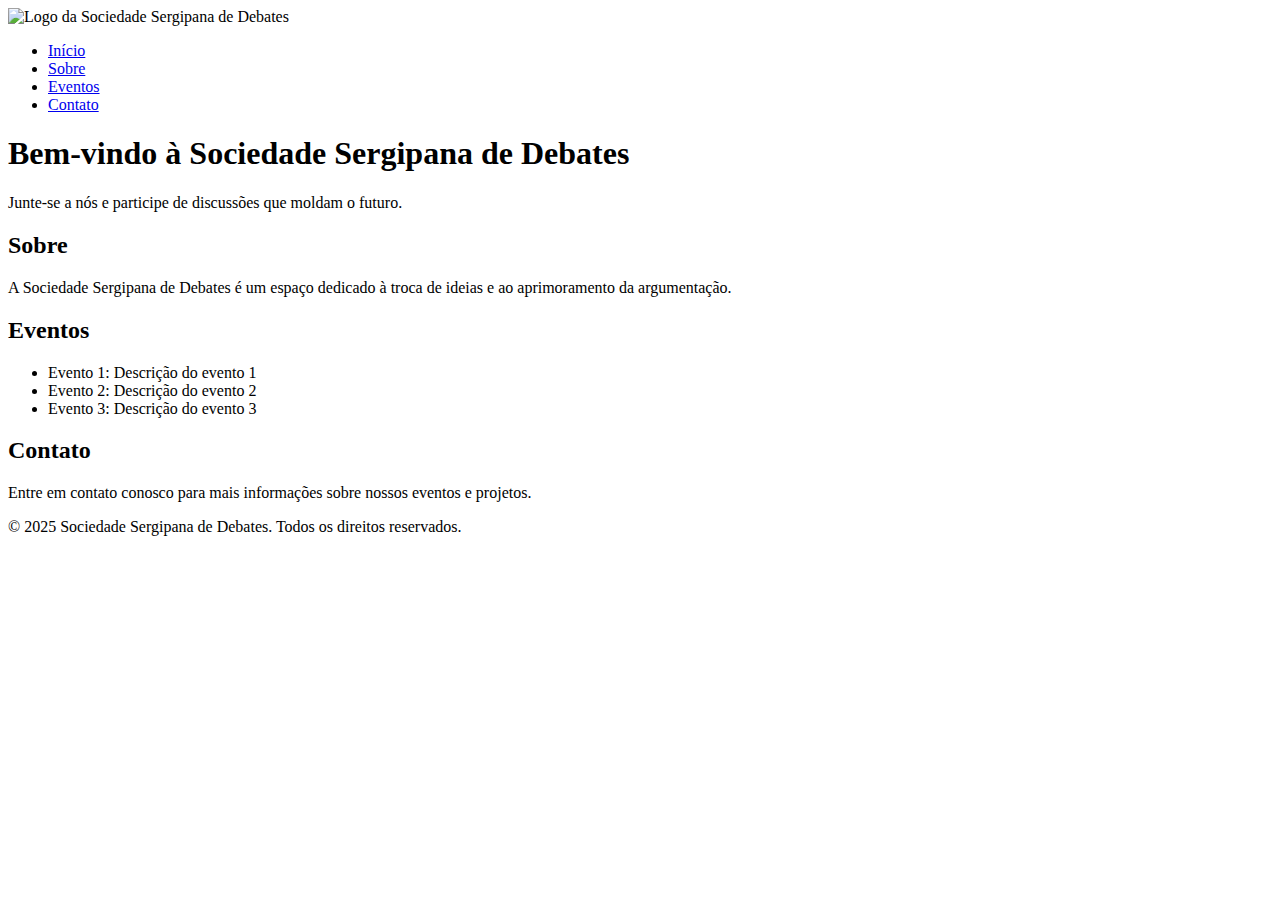
==== index.html @ cedec3b1 "Initial commit" ====
<!DOCTYPE html>
<html lang="pt-br">
<head>
  <meta charset="UTF-8">
  <meta name="viewport" content="width=device-width, initial-scale=1.0">
  <title>Sociedade Sergipana de Debates</title>
  <link rel="stylesheet" href="styles.css">
</head>
<body>

  <header>
    <div class="logo">
      <img src="logo.png" alt="Logo da Sociedade Sergipana de Debates">
    </div>
    <nav>
      <ul>
        <li><a href="#home">Início</a></li>
        <li><a href="#sobre">Sobre</a></li>
        <li><a href="#eventos">Eventos</a></li>
        <li><a href="#contato">Contato</a></li>
      </ul>
    </nav>
  </header>

  <section id="home" class="hero">
    <h1>Bem-vindo à Sociedade Sergipana de Debates</h1>
    <p>Junte-se a nós e participe de discussões que moldam o futuro.</p>
  </section>

  <section id="sobre">
    <h2>Sobre</h2>
    <p>A Sociedade Sergipana de Debates é um espaço dedicado à troca de ideias e ao aprimoramento da argumentação.</p>
  </section>

  <section id="eventos">
    <h2>Eventos</h2>
    <ul>
      <li>Evento 1: Descrição do evento 1</li>
      <li>Evento 2: Descrição do evento 2</li>
      <li>Evento 3: Descrição do evento 3</li>
    </ul>
  </section>

  <section id="contato">
    <h2>Contato</h2>
    <p>Entre em contato conosco para mais informações sobre nossos eventos e projetos.</p>
  </section>

  <footer>
    <p>&copy; 2025 Sociedade Sergipana de Debates. Todos os direitos reservados.</p>
  </footer>

</body>
</html>
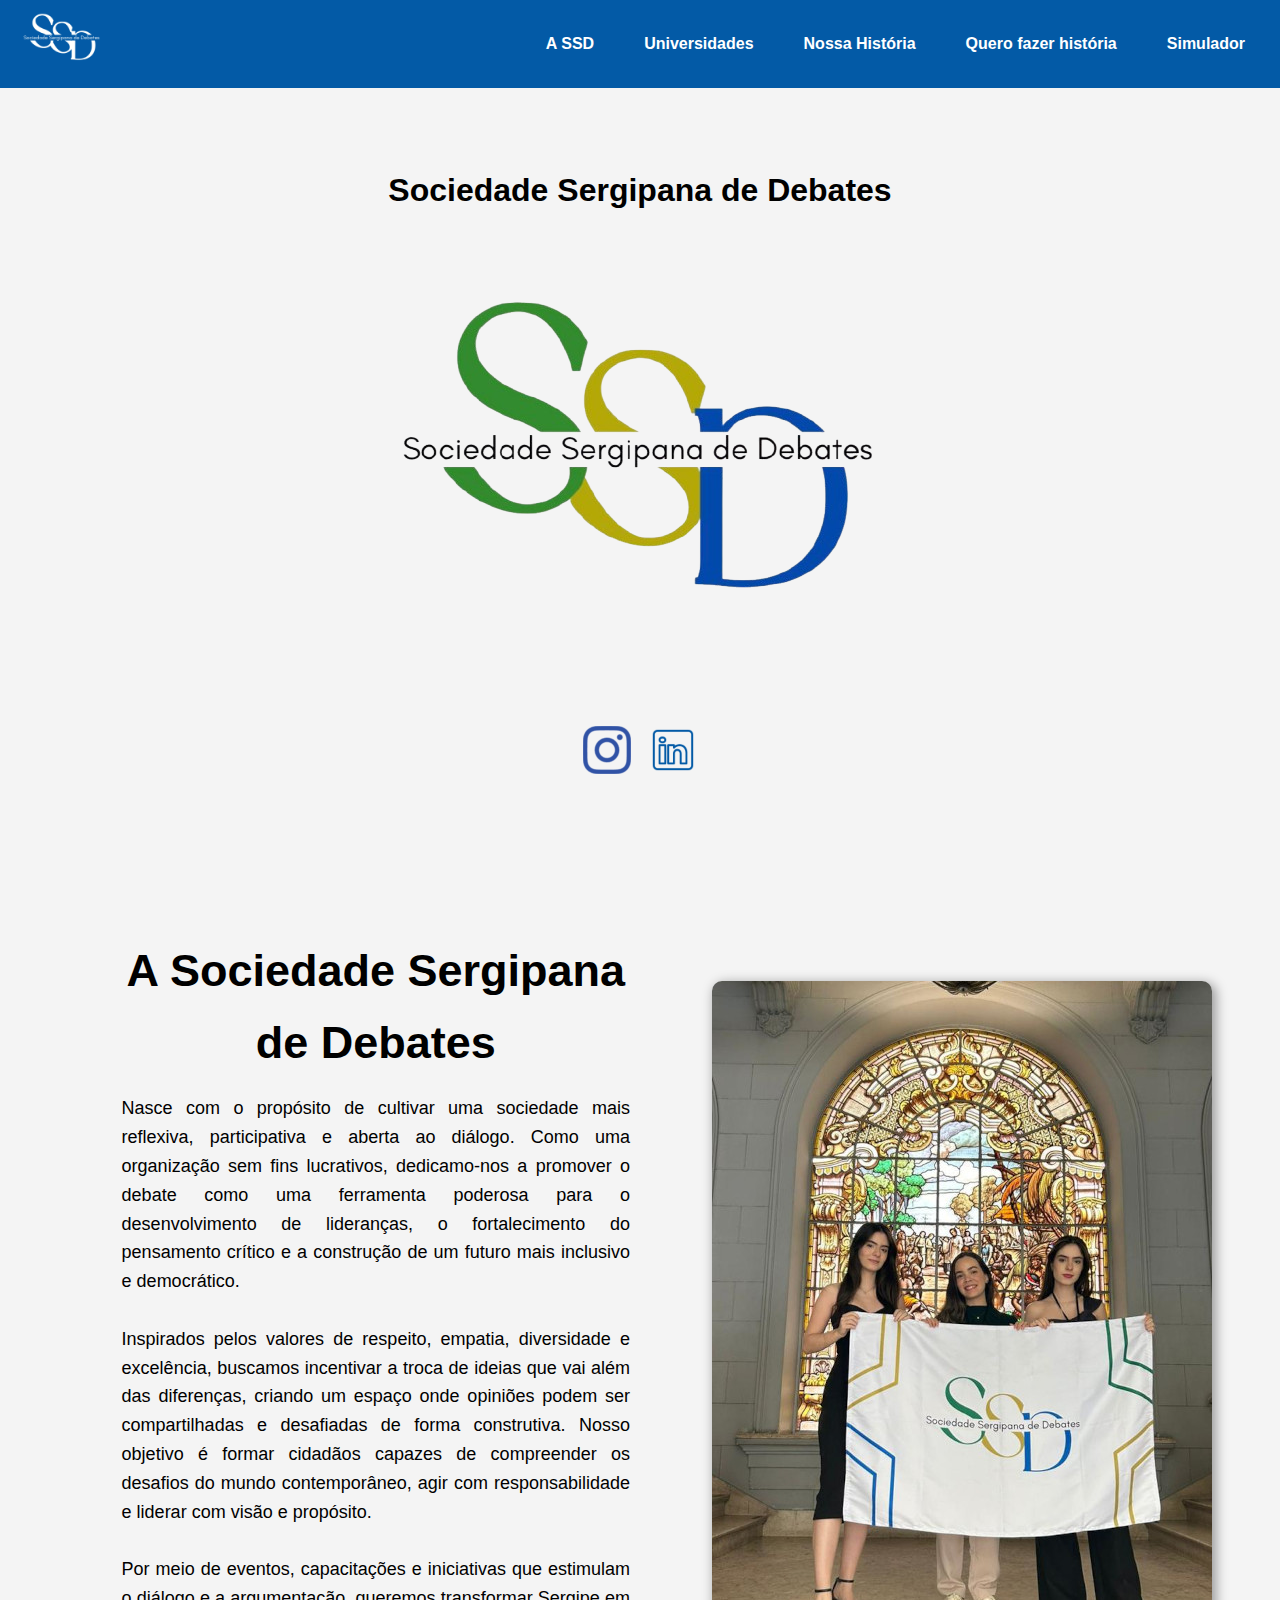
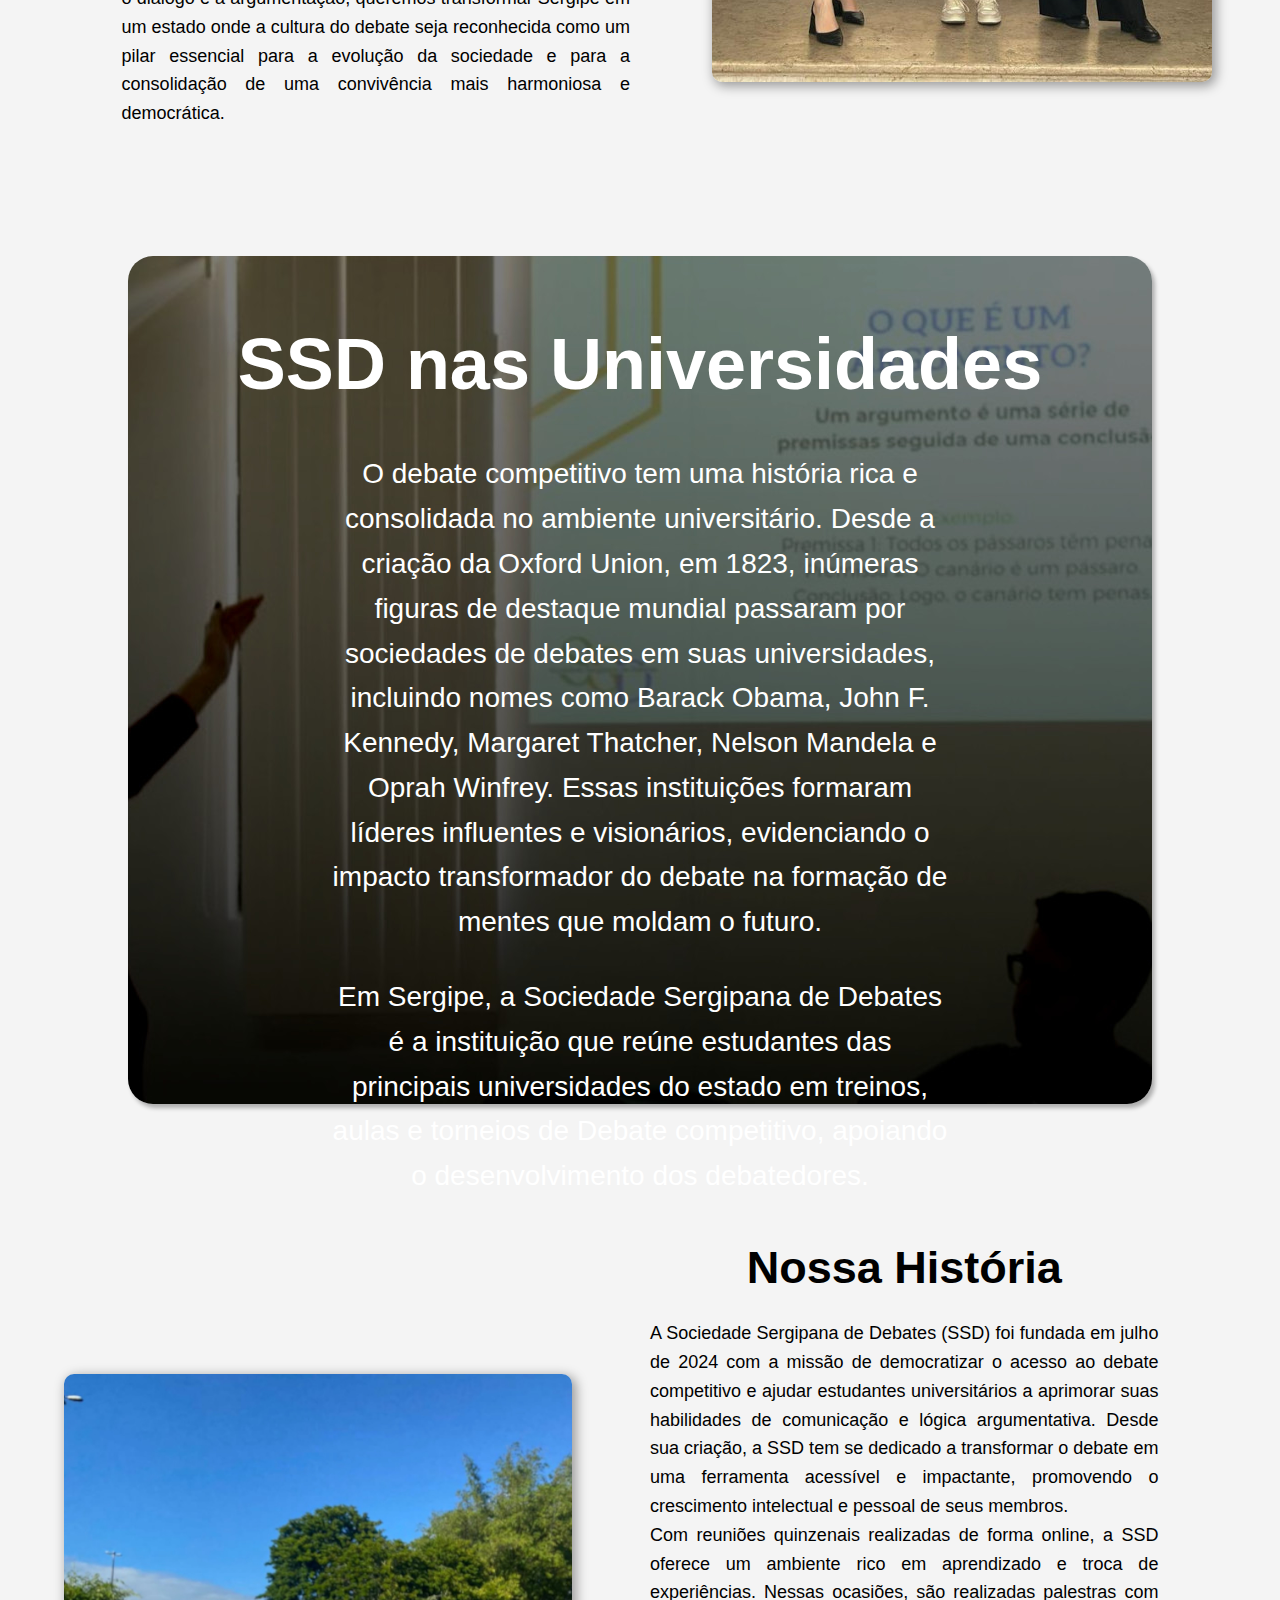
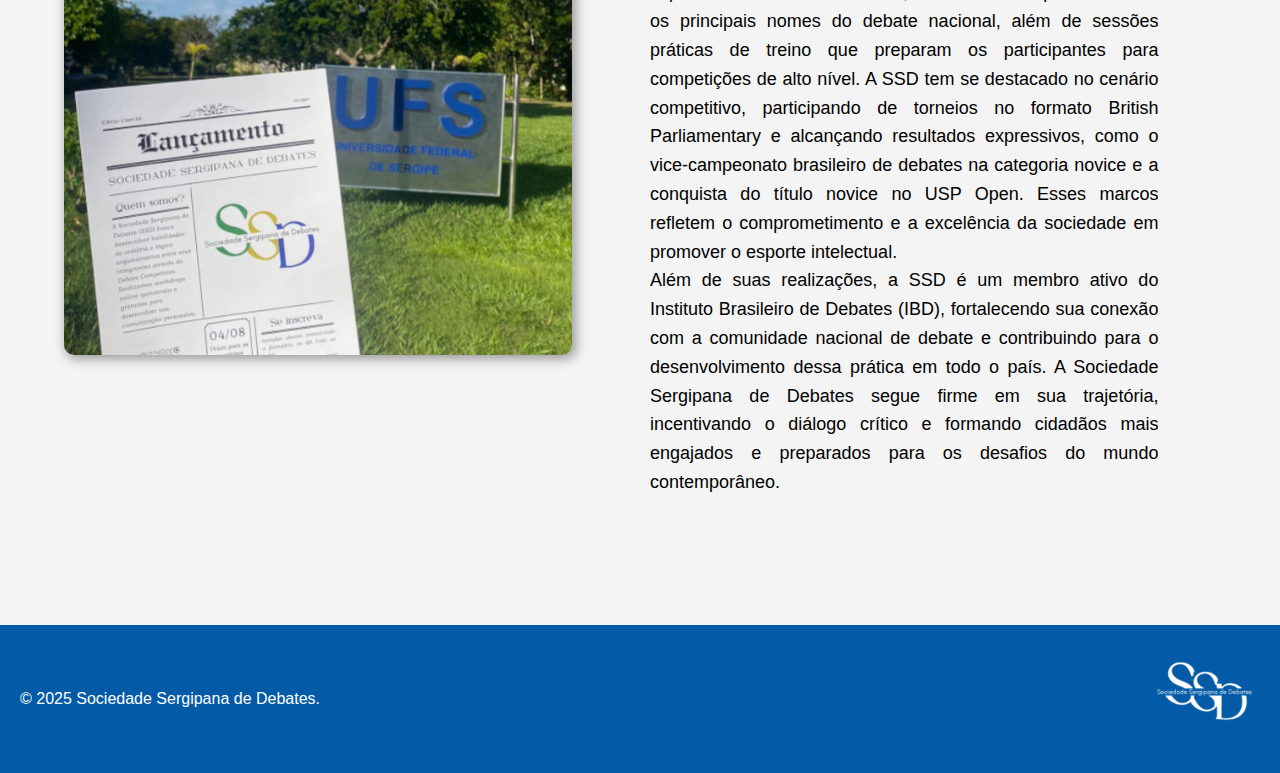
==== commit 91e34955: "Atualização 1 (site e simulador funcionando)" ====
--- a/index.html
+++ b/index.html
@@ -4,50 +4,102 @@
   <meta charset="UTF-8">
   <meta name="viewport" content="width=device-width, initial-scale=1.0">
   <title>Sociedade Sergipana de Debates</title>
-  <link rel="stylesheet" href="styles.css">
+  <link rel="stylesheet" href="style.css">
 </head>
 <body>
 
-  <header>
-    <div class="logo">
-      <img src="logo.png" alt="Logo da Sociedade Sergipana de Debates">
-    </div>
+  <header id="menu-fixo">
+    <a href="#logo"><img src="imagens/SSD-removebg-preview-menu.png" alt="Logo" class="logomenu"></a>
     <nav>
       <ul>
-        <li><a href="#home">Início</a></li>
-        <li><a href="#sobre">Sobre</a></li>
-        <li><a href="#eventos">Eventos</a></li>
-        <li><a href="#contato">Contato</a></li>
-      </ul>
+        <li><a href="#Assd">A SSD</a></li>
+        <li><a href="#Universidades">Universidades</a></li>
+        <li><a href="#nossa-história">Nossa História</a></li>
+        <li><a href="#conquistas">Quero fazer história</a></li>
+        <li><a href="simulador.html">Simulador</a></li>
+       </ul>
     </nav>
   </header>
+  
+  
 
-  <section id="home" class="hero">
-    <h1>Bem-vindo à Sociedade Sergipana de Debates</h1>
-    <p>Junte-se a nós e participe de discussões que moldam o futuro.</p>
+  <main>
+  <section id="logo">
+    <h1>Sociedade Sergipana de Debates</h1>
+    <img src="imagens/SSD-removebg-preview.png" alt="logo ssd" >
+  </div>
+  <div class="redes">
+    <a href="instagram.com/ssdebates"><img src="imagens/instagram-dark-blue-outline-22721.png" alt="instagram" class="instagram"></a>
+
+    <a href="https://www.linkedin.com/company/sociedade-sergipana-de-debates/about/"><img src="imagens/linkedin.png" alt="linkedin"><a>
+  </div>
+
+  <section id="Assd" class="hero">
+    <div class="texto-assd">
+      <h1>A Sociedade Sergipana de Debates</h1>
+      <p>Nasce com o propósito de cultivar uma sociedade mais reflexiva, participativa e aberta ao diálogo. Como uma organização sem fins lucrativos, dedicamo-nos a promover o debate como uma ferramenta poderosa para o desenvolvimento de lideranças, o fortalecimento do pensamento crítico e a construção de um futuro mais inclusivo e democrático.
+        <br><br></p> Inspirados pelos valores de respeito, empatia, diversidade e excelência, buscamos incentivar a troca de ideias que vai além das diferenças, criando um espaço onde opiniões podem ser compartilhadas e desafiadas de forma construtiva.
+       Nosso objetivo é formar cidadãos capazes de compreender os desafios do mundo contemporâneo, agir com responsabilidade e liderar com visão e propósito.
+       <br><br><p>Por meio de eventos, capacitações e iniciativas que estimulam o diálogo e a argumentação, queremos transformar Sergipe em um estado onde a cultura do debate seja reconhecida como um pilar essencial para a evolução da sociedade e para a consolidação de uma convivência mais harmoniosa e democrática.
+        </p>
+
+    </div>
+    <div class="img-assd">
+        <img src="imagens/Assd.jpg" alt="SSD no CBD">
+    </div>
   </section>
 
-  <section id="sobre">
-    <h2>Sobre</h2>
-    <p>A Sociedade Sergipana de Debates é um espaço dedicado à troca de ideias e ao aprimoramento da argumentação.</p>
+ 
+
+  <section id="Universidades">
+    <h1 class="h1univ">SSD nas Universidades</h1>
+    <div class="textouniv">
+    <p class="puniv">O debate competitivo tem uma história rica e consolidada no ambiente universitário. Desde a criação da Oxford Union, em 1823, inúmeras figuras de destaque mundial passaram por sociedades de debates em suas universidades, incluindo nomes como Barack Obama, John F. Kennedy, Margaret Thatcher, Nelson Mandela e Oprah Winfrey. Essas instituições formaram líderes influentes e visionários, evidenciando o impacto transformador do debate na formação de mentes que moldam o futuro.
+    </p><p class="puniv">
+      Em Sergipe, a Sociedade Sergipana de Debates é a instituição que reúne estudantes das principais universidades do estado em treinos, aulas e torneios de Debate competitivo, apoiando o desenvolvimento dos debatedores.
+      </p>
+    </div>
   </section>
 
-  <section id="eventos">
-    <h2>Eventos</h2>
-    <ul>
-      <li>Evento 1: Descrição do evento 1</li>
-      <li>Evento 2: Descrição do evento 2</li>
-      <li>Evento 3: Descrição do evento 3</li>
-    </ul>
+
+
+  
+  <section id="nossa-história" class="hero">
+    <div class="img-assd">
+      <img src="imagens/ssdufs.jpg" alt="SSD na UFS">
+  </div>
+    <div class="texto-assd">
+    <h1>Nossa História</h1>
+    <p>A Sociedade Sergipana de Debates (SSD) foi fundada em julho de 2024 com a missão de democratizar o acesso ao debate competitivo e ajudar estudantes universitários a aprimorar
+       suas habilidades de comunicação e lógica argumentativa. Desde sua criação, a SSD tem se dedicado a transformar o debate em uma ferramenta acessível e impactante, promovendo o 
+       crescimento intelectual e pessoal de seus membros.
+
+      <br>Com reuniões quinzenais realizadas de forma online, a SSD oferece um ambiente rico em aprendizado e troca de experiências. Nessas ocasiões, são realizadas palestras com os
+       principais nomes do debate nacional, além de sessões práticas de treino que preparam os participantes para competições de alto nível.
+      
+      A SSD tem se destacado no cenário competitivo, participando de torneios no formato British Parliamentary e alcançando resultados expressivos, como o vice-campeonato brasileiro de
+       debates na categoria novice e a conquista do título novice no USP Open. Esses marcos refletem o comprometimento e a excelência da sociedade em promover o esporte intelectual.
+      
+      <br>Além de suas realizações, a SSD é um membro ativo do Instituto Brasileiro de Debates (IBD), fortalecendo sua conexão com a comunidade nacional de debate e contribuindo para o
+       desenvolvimento dessa prática em todo o país. A Sociedade Sergipana de Debates segue firme em sua trajetória, incentivando o diálogo crítico e formando cidadãos mais engajados 
+       e preparados para os desafios do mundo contemporâneo.
+      </p>
+    </div>
+    
   </section>
 
-  <section id="contato">
-    <h2>Contato</h2>
-    <p>Entre em contato conosco para mais informações sobre nossos eventos e projetos.</p>
-  </section>
+  
+
+
+</main>
 
   <footer>
-    <p>&copy; 2025 Sociedade Sergipana de Debates. Todos os direitos reservados.</p>
+    
+    <p>&copy; 2025 Sociedade Sergipana de Debates. </p>
+
+    <div class="logo-final"><img src="imagens/SSD-removebg-preview-rodape.png" alt="logo-ssd"></div>
+
+
   </footer>
 
 </body>
--- a/style.css
+++ b/style.css
@@ -0,0 +1,199 @@
+/* Resetando alguns estilos padrão */
+.timer { 
+  font-size: 2rem; font-weight: bold;
+ }
+.controls button {
+   margin: 5px; padding: 10px; font-size: 1rem; 
+  }
+#simulador{
+  text-align: center;
+  margin-top: 7%;
+}
+.sortear{
+  margin-bottom: 1%;
+}
+.titulosim{
+  margin-bottom: 2%;
+}
+.controls{
+  margin-top: 1%;
+}
+
+* {
+    margin: 0;
+    padding: 0;
+    box-sizing: border-box;
+  }
+  
+  /* Corpo e fontes */
+  body {
+    font-family: Open Sans, sans-serif;
+    line-height: 1.6;
+    background-color: #f4f4f4;
+  }
+  
+  #menu-fixo {
+    display: flex;
+    align-items: center;
+    justify-content: space-between; /* Mantém a logo à esquerda e os links à direita */
+    padding: 0px 20px;
+    background-color: #035AA6;
+    position: sticky;
+    top: 0;
+    width: 100%;
+    z-index: 1000;
+  }
+  
+  .logomenu {
+    width: 80px; /* Ajuste conforme necessário */
+    height: auto;
+    margin-left: 3%;
+  }
+  
+  nav {
+    flex: 1; /* Faz com que o nav ocupe todo o espaço restante */
+    display: flex;
+    justify-content: flex-end; /* Mantém os links alinhados à direita */
+    align-items: center;
+  }
+  
+  nav ul {
+    list-style: none;
+    margin: 0;
+    padding: 0;
+    display: flex; /* Garante que os itens fiquem em linha */
+    gap: 20px; /* Espaçamento entre os itens */
+  }
+  
+  nav ul li a {
+    color: white;
+    text-decoration: none;
+    padding: 10px 15px;
+    display: block;
+    font-size: 16px;
+    font-weight: bold;
+  }
+  
+  nav ul li a:hover {
+    background-color: rgba(255, 255, 255, 0.2);
+    border-radius: 5px;
+  }
+  
+  
+
+  #logo{
+    margin: auto;
+    margin-top: 6%;
+    text-align: center;
+  }
+  
+  .redes{
+    margin: 0 auto;
+    width: 10%;
+    margin-bottom: 12%;
+    
+  }
+ .instagram{
+    margin-right: 10%;
+ }
+  
+  .hero {
+    width: 90%;
+    margin: 3% auto 10% auto;
+    display: flex;
+    align-items: center; /* Alinha verticalmente no centro */
+    justify-content: center; /* Centraliza os elementos */
+    gap: 20px; /* Espaço entre o texto e a imagem */
+  }
+  
+  .texto-assd {
+    flex: 1; /* Faz o texto ocupar o espaço disponível */
+    text-align: justify; /* Melhora a leitura */
+    font-size: large;
+    width: 10%;
+    margin: auto 5%;
+  }
+  
+  .texto-assd h1 {
+    text-align: center;
+    font-size: 45px;
+    margin-bottom: 3%;
+  }
+  
+  .img-assd {
+    flex: 1; /* Faz a imagem ocupar o espaço disponível */
+    display: flex;
+    justify-content: center;
+    border-radius: 2px;
+    border-color: black;
+  }
+  
+  .img-assd img {
+    max-width: 100%; /* Garante que a imagem não ultrapasse o container */
+    height: auto; /* Mantém a proporção da imagem */
+    border-radius: 10px; /* Estiliza levemente as bordas */
+    box-shadow: 3px 3px 12px 1px #00000061;
+  }
+  
+  /* Responsividade: Quando a tela for pequena, muda para coluna */
+  @media (max-width: 768px) {
+    .hero {
+      flex-direction: column; /* Empilha os elementos */
+      text-align: center;
+    }
+  
+    .texto-assd {
+      text-align: center;
+    }
+  }
+  
+
+  #Universidades{
+    width: 80%;
+    height: 848px;
+    background-image: url('imagens/aula-ssd.jpeg');
+    background-position: center center;
+    margin-right: auto;
+    margin-bottom: 10%;
+    margin-left: auto;
+    border-radius: 25px;
+    box-shadow: 3px 4px 4px 0px #0000004a;;
+  }
+  .h1univ{
+    font-size: 72px;
+    color: white;
+    padding-top: 5%;
+  }
+  .puniv{
+    color: white;
+    font-size: 28px;
+    width: 87%;
+    padding-top: 50px;
+    margin:  30px auto;
+    padding-top: 0%;
+  }
+  .textouniv{
+      
+      width: 70%;
+      margin: auto;
+      border-color: black;
+      border-width: 2px;
+      border-radius: 20px;
+  }
+  
+  footer{
+    display: flex;
+    justify-content: space-between;
+    align-items: center;
+    padding: 20px;
+    background-color: #035AA6;
+    color: white;
+    margin-top: 10%;
+  }
+
+  .logo-final{
+    text-align: center;
+    width: 80px;
+    margin-right: 2%;  
+    height: auto;
+  }
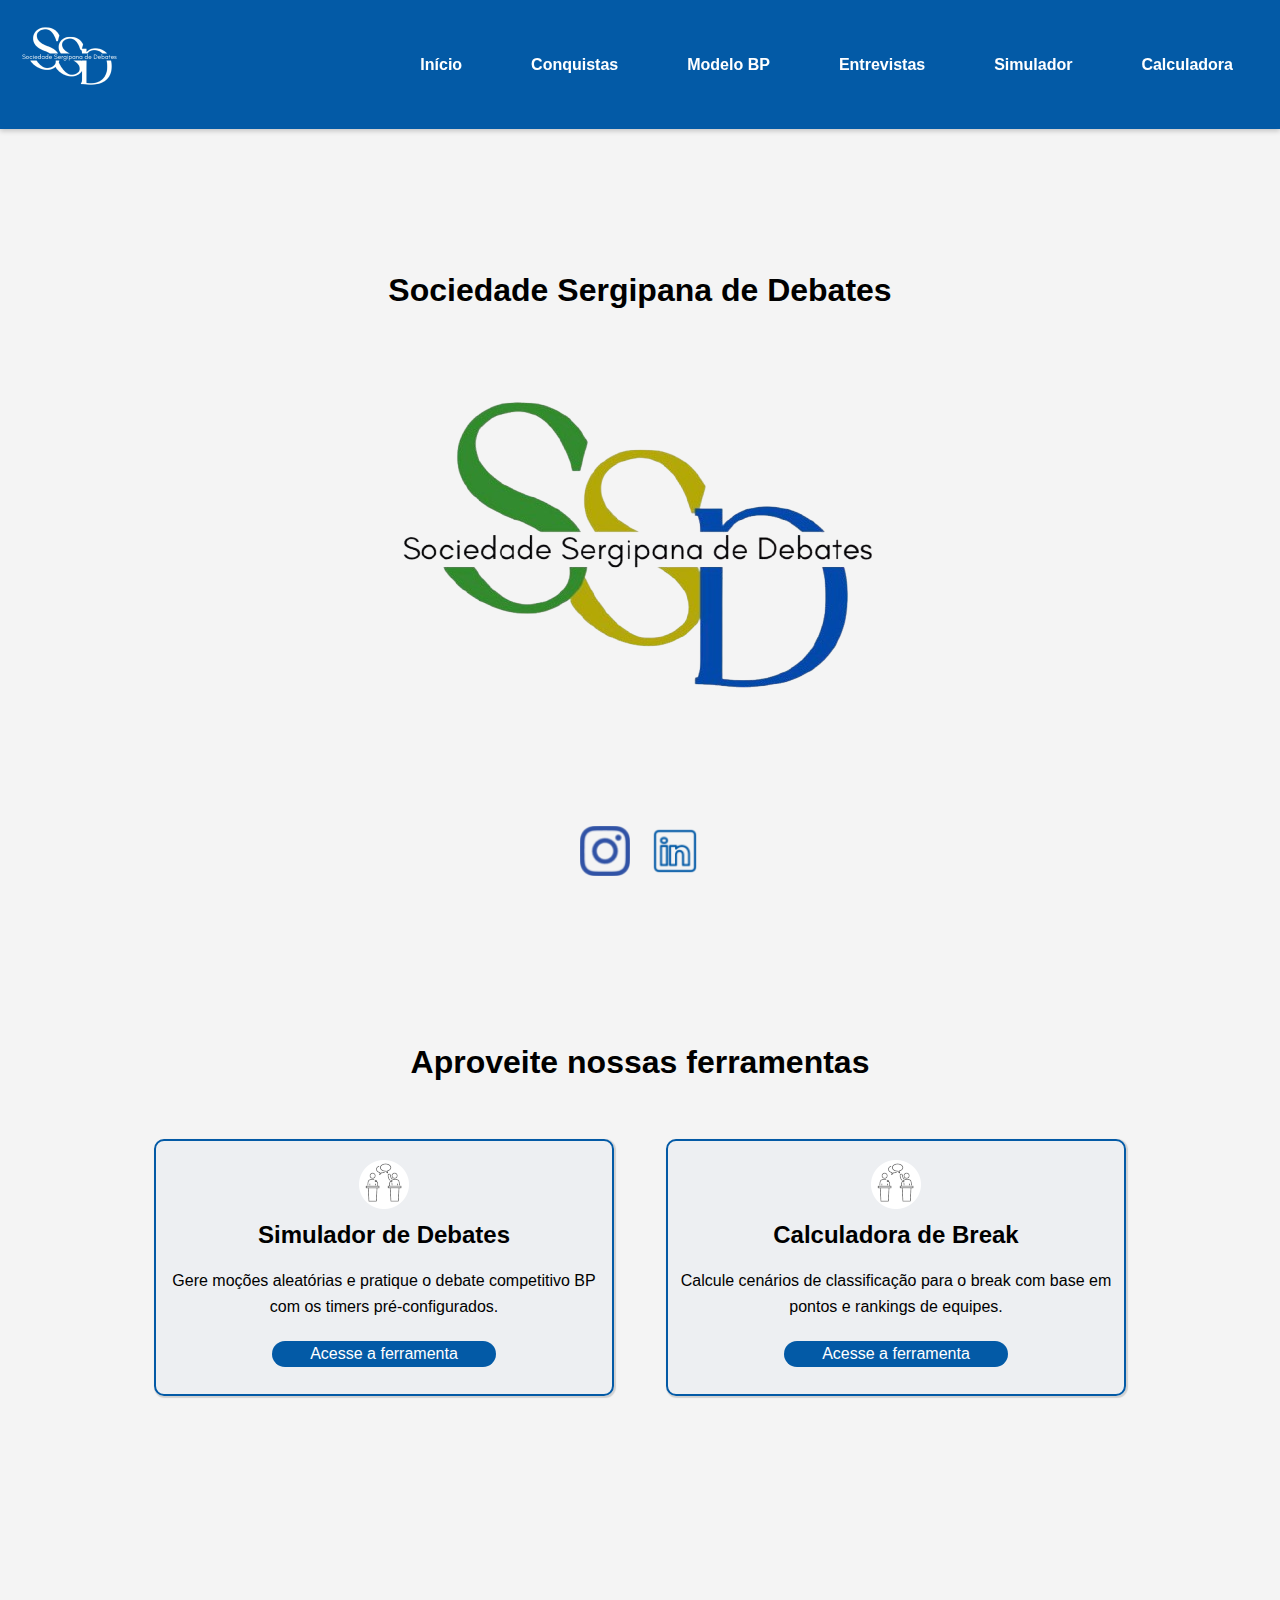
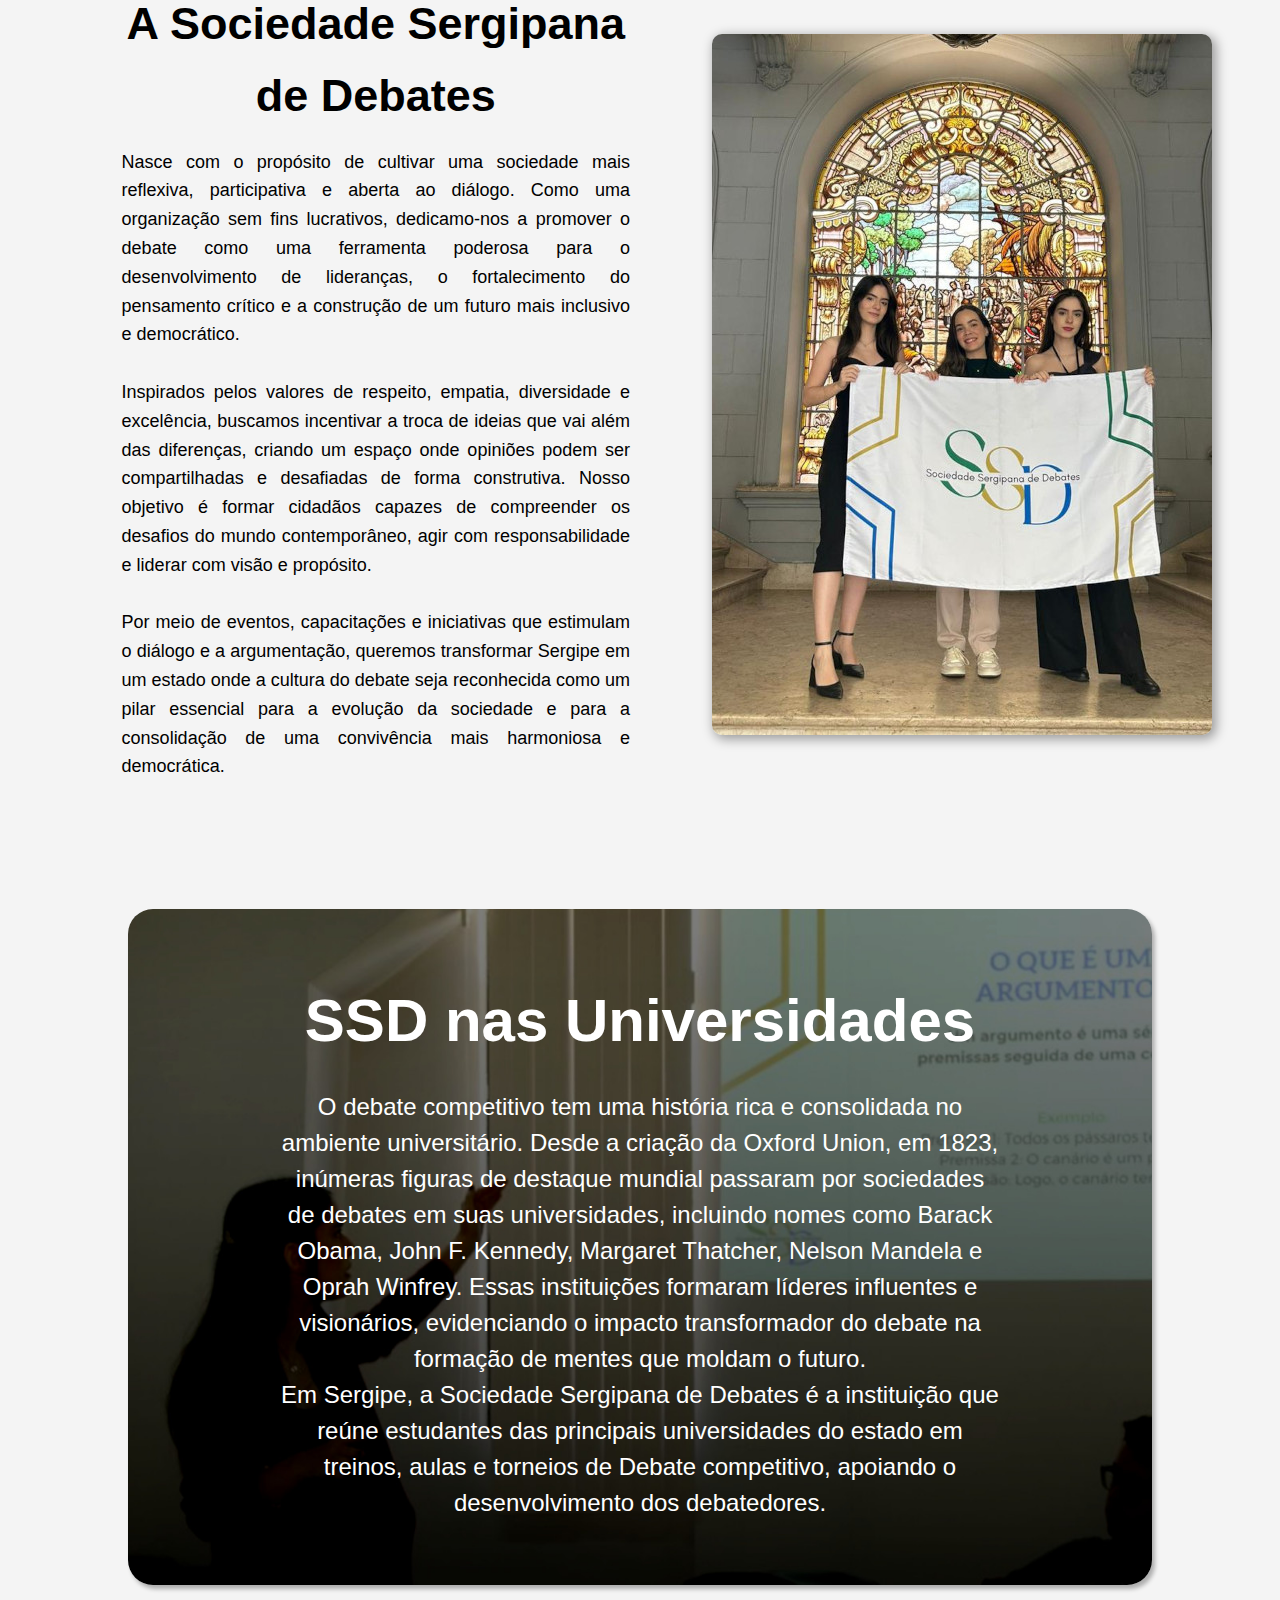
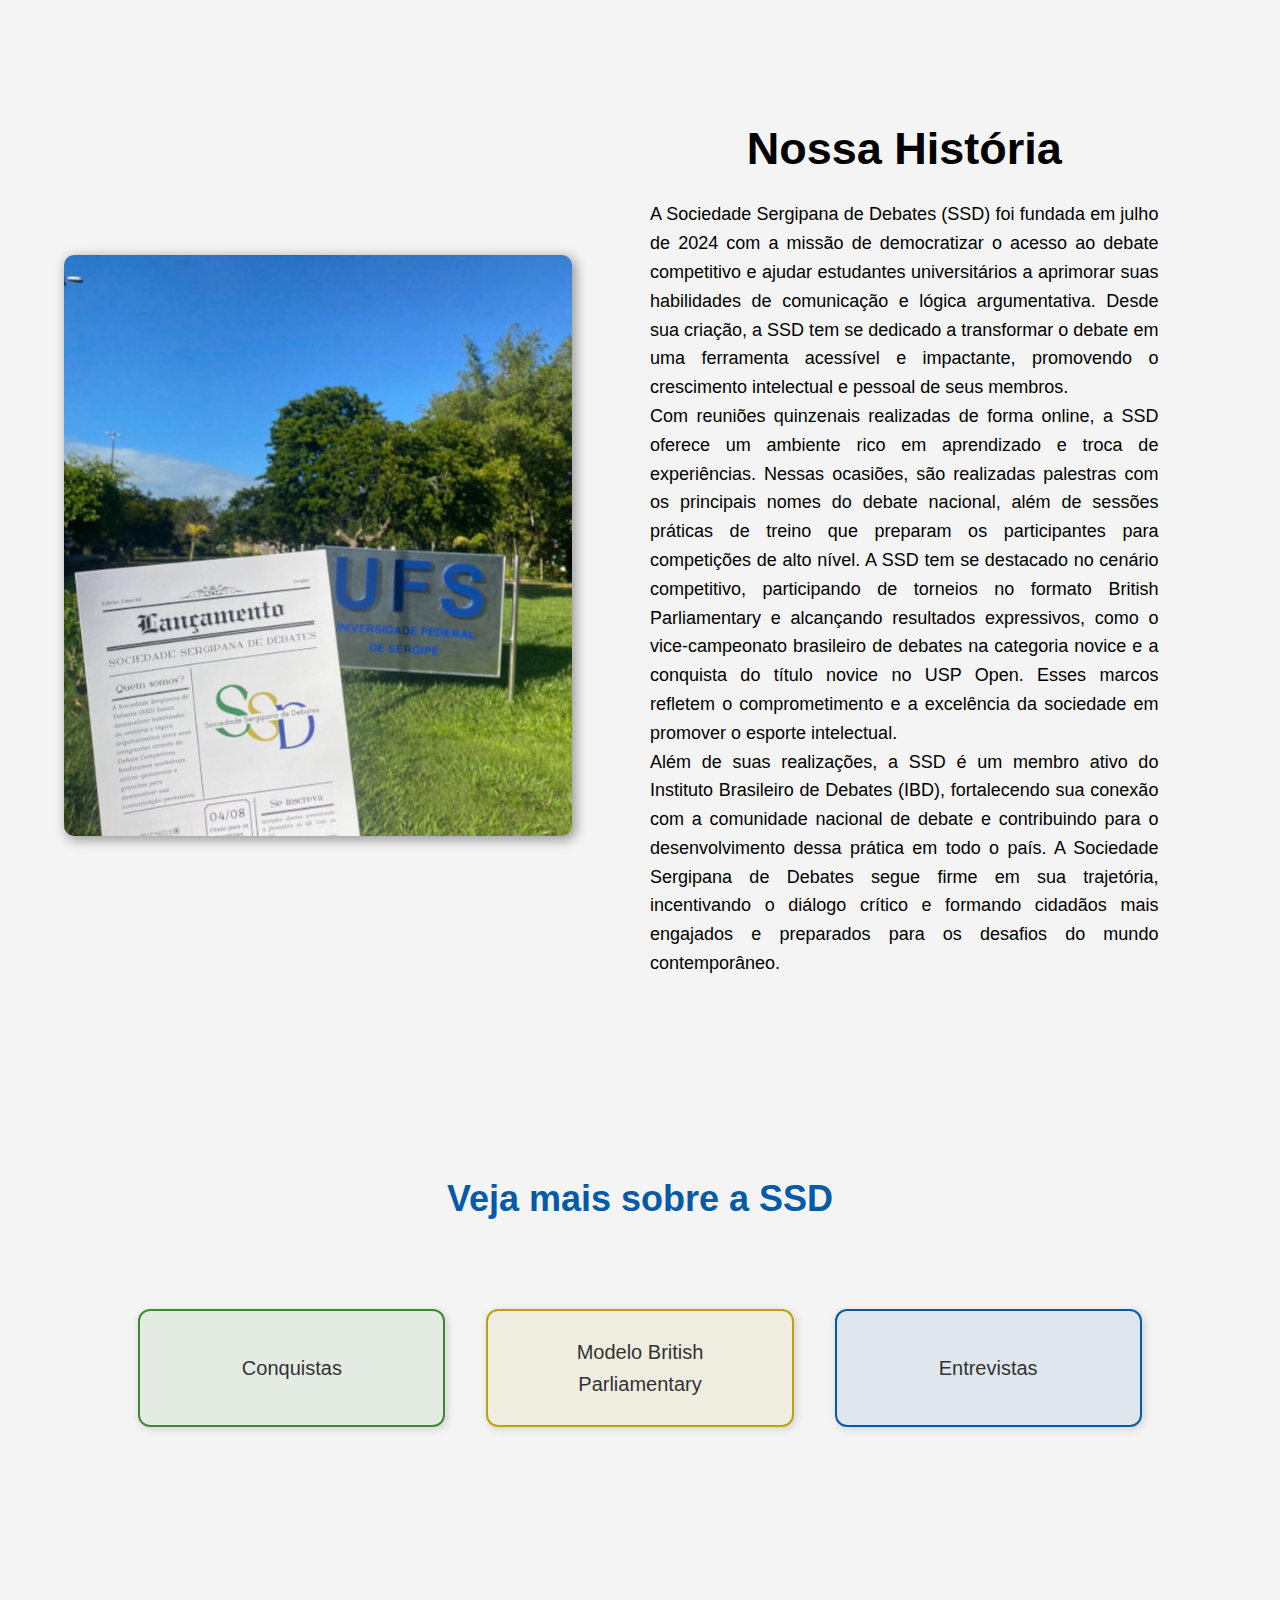
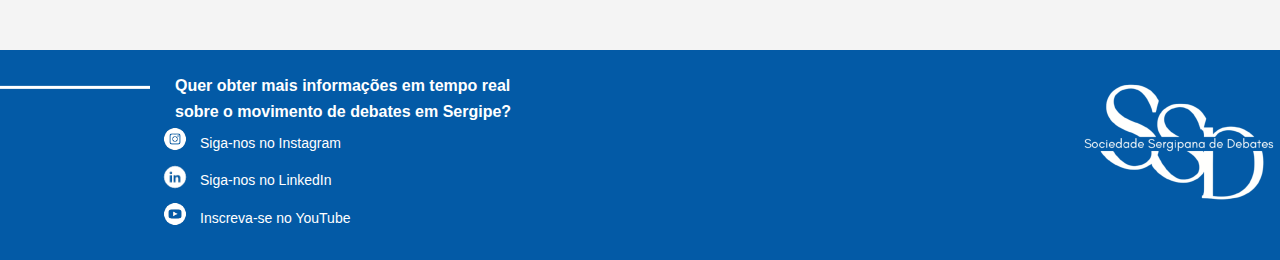
==== commit 5d945759: "1-versão-pronta" ====
--- a/index.html
+++ b/index.html
@@ -8,37 +8,74 @@
 </head>
 <body>
 
+  <script src="script.js"></script>
+
+
+  
   <header id="menu-fixo">
-    <a href="#logo"><img src="imagens/SSD-removebg-preview-menu.png" alt="Logo" class="logomenu"></a>
+    <a href="#logo">
+      <img src="imagens/SSD-removebg-preview-menu.png" alt="Logo" class="logomenu">
+    </a>
+    <button class="menu-toggle">☰</button> <!-- Botão de menu -->
     <nav>
       <ul>
-        <li><a href="#Assd">A SSD</a></li>
-        <li><a href="#Universidades">Universidades</a></li>
-        <li><a href="#nossa-história">Nossa História</a></li>
-        <li><a href="#conquistas">Quero fazer história</a></li>
+        <li><a href="#logo">Início</a></li>
+        <li><a href="conquistas.html">Conquistas</a></li>
+        <li><a href="Modelo.html">Modelo BP</a></li>
+        <li><a href="entrevistas.html">Entrevistas</a></li>
         <li><a href="simulador.html">Simulador</a></li>
-       </ul>
+        <li><a href="calculadora.html">Calculadora</a></li>
+      </ul>
     </nav>
   </header>
   
   
-
   <main>
   <section id="logo">
     <h1>Sociedade Sergipana de Debates</h1>
-    <img src="imagens/SSD-removebg-preview.png" alt="logo ssd" >
+    <picture>
+      <source media="(max-width: 750px)" srcset="imagens/SSD-p-removebg-preview.png" type="image/png">
+      <img src="imagens/SSD-removebg-preview.png" alt="logo ssd" ></picture>
   </div>
   <div class="redes">
-    <a href="instagram.com/ssdebates"><img src="imagens/instagram-dark-blue-outline-22721.png" alt="instagram" class="instagram"></a>
+    <a href="instagram.com/ssdebates"><picture>
+      <source media="(max-width: 750px)" srcset="imagens/instagram-p-dark-blue-outline-22721.png" type="image/png">
+      <img src="imagens/instagram-dark-blue-outline-22721.png" alt="instagram" class="instagram">
+    </picture></a>
 
-    <a href="https://www.linkedin.com/company/sociedade-sergipana-de-debates/about/"><img src="imagens/linkedin.png" alt="linkedin"><a>
+    <a href="https://www.linkedin.com/company/sociedade-sergipana-de-debates/about/"><picture>
+      <source media="(max-width: 750px)" srcset="imagens/linkedin-p.png" type="image/png">
+      <img src="imagens/linkedin.png" alt="linkedin">
+    </picture></a>
   </div>
+
+
+  <section id="ferramentas">
+    <h1 class="aproveite">Aproveite nossas ferramentas</h1>
+    <div class="container-ferr">
+      <div class="boxferr">
+        <div class="imgferr"><img src="imagens/icone-de-debate_946691-2949.png"><h2>Simulador de Debates</h2></div>
+        <p class="pcenter">Gere moções aleatórias e pratique o debate competitivo BP com os timers pré-configurados.</p>
+        <a href="simulador.html">
+          <div class="botao-ferr"><p class="acesseferr">Acesse a ferramenta</p></div>
+        </a>
+      </div>
+        
+      <div class="boxferr">
+        <div class="imgferr"><img src="imagens/icone-de-debate_946691-2949.png"><h2>Calculadora de Break</h2></div>
+        <p class="pcenter">Calcule cenários de classificação para o break com base em pontos e rankings de equipes.</p>
+        <a href="calculadora.html">
+          <div class="botao-ferr"><p class="acesseferr">Acesse a ferramenta</p></div>
+        </a>
+      </div>
+    </div>
+  </section> 
 
   <section id="Assd" class="hero">
     <div class="texto-assd">
       <h1>A Sociedade Sergipana de Debates</h1>
       <p>Nasce com o propósito de cultivar uma sociedade mais reflexiva, participativa e aberta ao diálogo. Como uma organização sem fins lucrativos, dedicamo-nos a promover o debate como uma ferramenta poderosa para o desenvolvimento de lideranças, o fortalecimento do pensamento crítico e a construção de um futuro mais inclusivo e democrático.
-        <br><br></p> Inspirados pelos valores de respeito, empatia, diversidade e excelência, buscamos incentivar a troca de ideias que vai além das diferenças, criando um espaço onde opiniões podem ser compartilhadas e desafiadas de forma construtiva.
+        <br><br> Inspirados pelos valores de respeito, empatia, diversidade e excelência, buscamos incentivar a troca de ideias que vai além das diferenças, criando um espaço onde opiniões podem ser compartilhadas e desafiadas de forma construtiva.
        Nosso objetivo é formar cidadãos capazes de compreender os desafios do mundo contemporâneo, agir com responsabilidade e liderar com visão e propósito.
        <br><br><p>Por meio de eventos, capacitações e iniciativas que estimulam o diálogo e a argumentação, queremos transformar Sergipe em um estado onde a cultura do debate seja reconhecida como um pilar essencial para a evolução da sociedade e para a consolidação de uma convivência mais harmoniosa e democrática.
         </p>
@@ -88,19 +125,58 @@
     
   </section>
 
-  
+  <section id="vejamais">
+    <h1 class="h1vejamais">Veja mais sobre a SSD</h1>
+    <div class="container-veja">
+      <a href="conquistas.html" class="link-card">
+        <div class="conquistas">
+          <h2 class="txtveja">Conquistas</h2>
+        </div>
+      </a>
+      <a href="Modelo.html" class="link-card">
+        <div class="bp">
+          <h2 class="txtveja">Modelo British Parliamentary</h2>
+        </div> 
+      </a> 
+      <a href="entrevistas.html" class="link-card">
+        <div class="entrevistas">
+          <h2 class="txtveja">Entrevistas</h2>
+        </div>
+      </a>
+    </div>
+</section>
 
 
+<footer>
+  <div class="footer-content">
+    <div class="boxpfooter">
+      <div class="traço-underline"></div>
+      <div class="texto-com-icones">
+        <h4 class="pfooter">Quer obter mais informações em tempo real<br>sobre o movimento de debates em Sergipe?</h4>
+          <div class="social-item">
+            <a href="https://instagram.com/ssdebates" target="_blank">
+              <img src="imagens/instagram-branco.png" alt="Instagram">
+            </a>
+            <span>Siga-nos no Instagram</span>
+          </div>
+          <div class="social-item">
+            <a href="https://www.linkedin.com/company/sociedade-sergipana-de-debates/" target="_blank">
+              <img src="imagens/linkedin-branco.png" alt="Linkedin">
+            </a>
+            <span>Siga-nos no LinkedIn</span>
+          </div>
+          <div class="social-item">
+            <a href="https://www.youtube.com/@SociedadeSergipanadeDebates" target="_blank">
+              <img src="imagens/youtube-branco.png" alt="YouTube">
+            </a>
+            <span>Inscreva-se no YouTube</span>
+          </div>
+        </div>
+      </div>
+    </div>
+    <div class="logo-final"><img src="imagens/SSD-removebg-preview-menu.png" alt="logo-ssd"></div>
+  </div>
+</footer>
 </main>
-
-  <footer>
-    
-    <p>&copy; 2025 Sociedade Sergipana de Debates. </p>
-
-    <div class="logo-final"><img src="imagens/SSD-removebg-preview-rodape.png" alt="logo-ssd"></div>
-
-
-  </footer>
-
 </body>
 </html>
--- a/style.css
+++ b/style.css
@@ -1,101 +1,438 @@
-/* Resetando alguns estilos padrão */
-.timer { 
-  font-size: 2rem; font-weight: bold;
- }
-.controls button {
-   margin: 5px; padding: 10px; font-size: 1rem; 
-  }
+/* Estilização principal do contêiner */
+#calculadora {
+  margin: 10% auto;
+  text-align: center;
+  border-style: solid;
+  border-color: #035AA6;
+  border-width: 2px;
+  border-radius: 20px;
+  width: 40%;
+  padding: 20px;
+  box-shadow: 3px 3px 3px 0px #00000036;
+}
+
+/* Estilização do título */
+.titulo {
+  font-size: 24px;
+  font-weight: bold;
+  margin-bottom: 20px;
+}
+
+/* Estilização dos rótulos e inputs */
+label {
+  font-size: 16px;
+  font-weight: bold;
+  display: block;
+  margin-top: 10px;
+}
+
+input, select {
+  padding: 10px;
+  margin: 5px 0;
+  border: 1px solid #035AA6;
+  border-radius: 5px;
+  width: 80%;
+  text-align: center;
+}
+
+/* Estilo comum para os botões */
+.div-button, button {
+  display: inline-block;
+  padding: 10px 20px;
+  background-color: #035AA6;
+  color: white;
+  text-align: center;
+  border-radius: 5px;
+  cursor: pointer;
+  font-size: 16px;
+  transition: background-color 0.3s, transform 0.2s;
+  margin-top: 10px;
+}
+
+/* Efeito ao passar o mouse sobre o botão */
+.div-button:hover, button:hover {
+  background-color: #024B8A;
+  transform: scale(1.05);
+}
+
+/* Efeito de clique */
+.div-button:active, button:active {
+  background-color: #035aa6a2;
+  transform: scale(0.98);
+}
+
+/* Seção de resultados */
+.resultados {
+  margin-top: 20px;
+  padding: 10px;
+  border-top: 2px solid #035AA6;
+}
+
+.resultados h2 {
+  font-size: 20px;
+  font-weight: bold;
+}
+
+.resultados p {
+  font-size: 18px;
+  font-weight: bold;
+  margin: 5px 0;
+}
+
+
+
+
+
+
+
 #simulador{
-  text-align: center;
-  margin-top: 7%;
-}
-.sortear{
-  margin-bottom: 1%;
-}
-.titulosim{
-  margin-bottom: 2%;
-}
-.controls{
-  margin-top: 1%;
-}
-
-* {
-    margin: 0;
-    padding: 0;
-    box-sizing: border-box;
-  }
-  
+  margin: 15% auto 5% auto;
+  text-align: center;
+  border-style: solid;
+  border-color: #035AA6;
+  border-width: 2px;
+  border-radius: 20px;
+  width: 40%;
+  box-shadow: 3px 3px 3px 0px #00000036;
+}
+/* Estilo comum para as divs que são botões */
+.div-button {
+  display: inline-block;
+  padding: 10px 20px;
+  background-color: #035AA6;
+  color: white;
+  text-align: center;
+  border-radius: 5px;
+  cursor: pointer;
+  font-size: 16px;
+  transition: background-color 0.3s, transform 0.2s;
+  margin-left: 1%;
+  margin-bottom: 5%;
+}
+
+/* Efeito ao passar o mouse sobre o botão */
+.div-button:hover {
+  background-color: #035AA6;
+  transform: scale(1.05);
+}
+
+/* Efeito de clique */
+.div-button:active {
+  background-color: #035aa6a2;
+  transform: scale(0.98);
+}
+
+/* Definindo um estilo para os botões da classe "controls" */
+.controls {
+  margin: 2% auto;
+}
+
+#stage{
+  margin-top: 2%;
+}
+
+/* Adicionando o estilo do título */
+.titulosim {
+  font-size: 24px;
+  font-weight: bold;
+  margin: 5% auto;
+}
+
+/* Estilo para o cronômetro */
+.timer {
+  font-size: 30px;
+  font-weight: bold;
+}
+
+
+*{
+  margin: 0;
+  padding: 0;
+  box-sizing: border-box;
+}
+  
+  a {
+    text-decoration: none !important; /* Remove qualquer sublinhado */
+    color: inherit; /* Mantém a cor do texto */
+    display: block; /* Faz com que o link cubra toda a área do botão */
+  }
+
   /* Corpo e fontes */
-  body {
+ html, body {
     font-family: Open Sans, sans-serif;
     line-height: 1.6;
     background-color: #f4f4f4;
-  }
-  
-  #menu-fixo {
-    display: flex;
-    align-items: center;
-    justify-content: space-between; /* Mantém a logo à esquerda e os links à direita */
-    padding: 0px 20px;
-    background-color: #035AA6;
-    position: sticky;
-    top: 0;
-    width: 100%;
-    z-index: 1000;
-  }
-  
-  .logomenu {
-    width: 80px; /* Ajuste conforme necessário */
-    height: auto;
-    margin-left: 3%;
-  }
-  
-  nav {
-    flex: 1; /* Faz com que o nav ocupe todo o espaço restante */
-    display: flex;
-    justify-content: flex-end; /* Mantém os links alinhados à direita */
-    align-items: center;
-  }
-  
-  nav ul {
-    list-style: none;
+    height: 100%;
     margin: 0;
     padding: 0;
-    display: flex; /* Garante que os itens fiquem em linha */
-    gap: 20px; /* Espaçamento entre os itens */
+    display: flex;
+    flex-direction: column;
+  }
+
+  body {
+    display: flex;
+    flex-direction: column;
+    min-height: 100vh; /* Garante que o body ocupe pelo menos toda a altura da viewport */
+}
+
+
+  header{
+    border-bottom: 2%;
+  }
+  main{
+    padding-top: 60px;
+    flex: 1; /* Faz com que o conteúdo principal ocupe todo o espaço disponível */
+  }
+  
+/* Menu fixo para telas maiores */
+#menu-fixo {
+  display: flex;
+  justify-content: space-between;
+  align-items: center;
+  position: fixed;
+  width: 100%;
+  top: 0;
+  left: 0;
+  z-index: 1000;
+  background-color: #035AA6;
+  padding: 10px;
+}
+
+nav {
+  display: flex;
+  justify-content: space-between;
+  width: 100%;
+}
+
+nav ul {
+  display: flex;
+  list-style: none;
+}
+
+nav ul li {
+  margin: 0 15px;
+}
+
+/* Alterações para telas menores */
+/* Reiniciar margens e paddings */
+* {
+  margin: 0;
+  padding: 0;
+  box-sizing: border-box;
+}
+
+body {
+  font-family: Arial, sans-serif;
+  background-color: #f4f4f4;
+  overflow-x: hidden;
+}
+
+/* Menu fixo para telas maiores */
+#menu-fixo {
+  display: flex;
+  justify-content: space-between;
+  align-items: center;
+  position: fixed;
+  top: 0;
+  left: 0;
+  width: 100%;
+  z-index: 1000;
+  background-color: #035AA6;
+  padding: 15px;
+  box-shadow: 0 4px 8px rgba(0, 0, 0, 0.2);
+}
+
+#menu-fixo .logomenu {
+  width: 100px; /* Ajuste o tamanho da logo conforme necessário */
+}
+
+nav {
+  display: flex;
+  justify-content: space-between;
+  width: 100%;
+}
+
+nav ul {
+  display: flex;
+  list-style: none;
+}
+
+nav ul li {
+  margin: 0 15px;
+}
+
+nav a {
+  text-decoration: none;
+  color: white;
+  font-size: 16px;
+}
+
+/* Alterações para telas menores */
+/* MENU FIXO - Alinhamento original */
+#menu-fixo {
+  width: 100%;
+  background-color: #035AA6;
+  padding: 10px 20px;
+  position: fixed;
+  top: 0;
+  z-index: 1000;
+  display: flex;
+  justify-content: space-between; /* Alinhamento original */
+  align-items: center;
+  box-shadow: 0 2px 5px rgba(0,0,0,0.2);
+}
+
+
+.logomenu {
+  width: 80px;
+  height: auto;
+  margin-left: 0; /* Remove margem anterior */
+}
+
+/* Navegação alinhada à direita */
+nav {
+  display: flex;
+  justify-content: flex-end; /* Itens à direita */
+}
+
+nav ul {
+  display: flex;
+  list-style: none;
+  gap: 15px;
+  margin: 0;
+  padding: 0;
+}
+
+nav ul li a {
+  color: white;
+  padding: 8px 12px;
+  font-size: 16px;
+  font-weight: bold;
+  border-radius: 5px;
+  transition: background-color 0.3s;
+}
+
+nav ul li a:hover {
+  background-color: rgba(255, 255, 255, 0.2);
+}
+
+/* Menu mobile */
+.menu-toggle {
+  display: none;
+  background: none;
+  border: none;
+  color: white;
+  font-size: 24px;
+  cursor: pointer;
+}
+
+@media (max-width: 768px) {
+  /* Alinhamento do menu mobile */
+
+  #simulador{
+    margin:  40% auto;
+  }
+
+  #calculadora{
+      margin: 40% auto;
+      width: 60%;
+  }
+
+  #menu-fixo {
+      padding: 10px 15px;
+  }
+  
+  nav {
+      display: none;
+      position: absolute;
+      top: 100%;
+      left: 0;
+      width: 100%;
+      background-color: #035AA6;
+      padding: 10px 0;
+  }
+  
+  nav.active {
+      display: block;
+  }
+  
+  nav ul {
+      flex-direction: column;
+      gap: 5px;
+      align-items: center; /* Centraliza apenas no mobile */
+  }
+  
+  nav ul li {
+      width: 100%;
+      text-align: center;
   }
   
   nav ul li a {
-    color: white;
-    text-decoration: none;
-    padding: 10px 15px;
-    display: block;
+      display: block;
+      padding: 10px;
+  }
+  
+  .menu-toggle {
+      display: block;
+  }
+}
+  @media (max-width: 768px) {
+    .redes {
+      width: 100%;
+      display: flex;
+      justify-content: center;
+      gap: 20px;
+    }
+  
+    .redes a img {
+      width: 50px;
+      height: auto;
+    }
+  }
+  
+
+  #logo{
+    margin: 16% auto 0 auto;
+    text-align: center;
+  }
+  
+  .redes {
+    margin: 0 auto;
+    width: 30%;
+    height: auto;
+    margin-bottom: 12%;
+    display: flex; /* Adicionando display flex para alinhar as imagens lado a lado */
+    justify-content: center; /* Para centralizar as imagens */
+    gap: 20px; /* Espaço entre as imagens */
+  }
+  
+  .redes a img {
+    width: 50px;
+    height: auto;
+  }
+  
+  .instagram {
+    margin-right: 10%;
+  }
+  
+
+ @media (max-width: 768px) {
+  .hero {
+    flex-direction: column;
+    text-align: center;
+    padding: 20px;
+  }
+
+  .texto-assd {
+    width: 100%;
     font-size: 16px;
-    font-weight: bold;
-  }
-  
-  nav ul li a:hover {
-    background-color: rgba(255, 255, 255, 0.2);
-    border-radius: 5px;
-  }
-  
-  
-
-  #logo{
-    margin: auto;
-    margin-top: 6%;
-    text-align: center;
-  }
-  
-  .redes{
-    margin: 0 auto;
-    width: 10%;
-    margin-bottom: 12%;
-    
-  }
- .instagram{
-    margin-right: 10%;
- }
+  }
+
+  .img-assd img {
+    width: 90%;
+  }
+}
+
   
   .hero {
     width: 90%;
@@ -134,6 +471,22 @@
     border-radius: 10px; /* Estiliza levemente as bordas */
     box-shadow: 3px 3px 12px 1px #00000061;
   }
+
+  .saiba-mais{
+    width: 40%;
+    height: 30%;
+    border-radius: 10px;
+    border-style: solid;
+    border-width: 3px;
+    text-align: center;
+    margin: 10% auto;
+    box-shadow: 1px 1px 3px 1px #0000003d;
+  }
+  
+  .saiba-mais a {
+    color: black;
+    text-decoration: none;
+  }
   
   /* Responsividade: Quando a tela for pequena, muda para coluna */
   @media (max-width: 768px) {
@@ -141,59 +494,855 @@
       flex-direction: column; /* Empilha os elementos */
       text-align: center;
     }
+
+    .hero {
+      width: 90%;
+      margin: 3% auto 10% auto;
+      display: flex;
+      align-items: center; /* Alinha verticalmente no centro */
+      justify-content: center; /* Centraliza os elementos */
+      gap: 20px; /* Espaço entre o texto e a imagem */
+    }
+
+    .texto-assd {
+      flex: 1; /* Faz o texto ocupar o espaço disponível */
+      text-align: justify; /* Melhora a leitura */
+      font-size: large;
+      width: 95%;
+      margin: auto 5%;
+    }
   
     .texto-assd {
       text-align: center;
     }
   }
   
-
-  #Universidades{
+#ferramentas{
     width: 80%;
-    height: 848px;
+    margin: auto;
+}
+
+.container-ferr{
+  margin-top: 3%;
+  display: flex;
+  align-items: center; /* Alinha verticalmente no centro */
+  justify-content: center; /* Centraliza os elementos */
+  gap: 5%; /* Espaço entre o texto e a imagem */
+}
+
+.boxferr{
+  width: 45%;
+  border-radius: 10px;
+  border-color: #035AA6;
+  box-shadow: 1px 1px 1px 1px #00000025;
+  border-width: 2px;
+  border-style: solid;
+  padding: 5px;
+  background-color: #035aa607;
+  margin-bottom: 15%;
+}
+
+.imgferr{
+  gap: 5%;
+  margin-top: 3%;
+  margin-bottom: 3%;
+}
+.aproveite{
+  font-size: 32px;
+  margin-bottom: 5%;
+}
+
+.botao-ferr{
+  background-color: #035AA6;
+  width: 50%;
+  border-radius: 20px;
+  margin:  5% auto;
+}
+
+.acesseferr{
+  color: white;
+}
+
+  @media (max-width: 768px) {
+    .botao-ferr{
+      background-color: #035AA6;
+      width: 70%;
+      border-radius: 20px;
+      margin:  5% auto;
+    }
+
+
+    #Universidades {
+      height: auto;
+      padding: 20px;
+    }
+  
+    .textouniv {
+      background-color: rgba(0, 0, 0, 0.315);
+      padding: 15px;
+      border-radius: 10px;
+    }
+  
+    .puniv {
+      font-size: 18px;
+      padding: 10px;
+    }
+  
+    
+  }
+
+  
+
+  #Universidades {
+    width: 80%;
     background-image: url('imagens/aula-ssd.jpeg');
-    background-position: center center;
-    margin-right: auto;
-    margin-bottom: 10%;
-    margin-left: auto;
+    background-position: left left;
+    background-size: cover;
+    margin: 0 auto 10%;
     border-radius: 25px;
-    box-shadow: 3px 4px 4px 0px #0000004a;;
-  }
-  .h1univ{
-    font-size: 72px;
+    box-shadow: 3px 4px 4px 0px #0000004a;
+    padding: 5% 0;
+    display: flex;
+    flex-direction: column; /* Garante que o título fique acima do texto */
+    align-items: center;
+    justify-content: center;
+    text-align: center;
+  }
+  
+  .h1univ {
+    font-size: 60px;
     color: white;
-    padding-top: 5%;
-  }
-  .puniv{
+    margin-bottom: 20px;
+  }
+  
+  .puniv {
     color: white;
-    font-size: 28px;
-    width: 87%;
-    padding-top: 50px;
-    margin:  30px auto;
-    padding-top: 0%;
-  }
-  .textouniv{
-      
-      width: 70%;
-      margin: auto;
-      border-color: black;
-      border-width: 2px;
-      border-radius: 20px;
-  }
-  
-  footer{
-    display: flex;
-    justify-content: space-between;
+    font-size: 24px;
+    line-height: 1.5;
+    width: 80%;
+    max-width: 900px;
+    margin: auto;
+  }
+  
+
+
+
+
+  
+/* Estilização das seções de "Veja Mais" */
+.h1vejamais {
+  font-size: 36px;
+  font-weight: bold;
+  color: #035AA6;
+  text-align: center;
+  margin-bottom: 8%;
+}
+
+.link-card {
+  width: 30%;
+  text-decoration: none;
+  display: flex;
+}
+
+.entrevistas, .bp, .conquistas {
+  width: 100%;
+  border-radius: 12px;
+  box-shadow: 2px 2px 8px 0px #00000025;
+  border-width: 2px;
+  border-style: solid;
+  padding: 25px;
+  margin-bottom: 10%;
+  display: flex;
+  justify-content: center;
+  align-items: center;
+  text-align: center;
+  font-size: 20px;
+  font-weight: bold;
+  transition: transform 0.3s ease-in-out, background-color 0.3s ease-in-out;
+}
+
+.conquistas {
+  border-color: #3B8C2E;
+  background-color: #3b8c2e15;
+}
+.conquistas:hover {
+  transform: scale(1.05);
+  background-color: #3B8C2E;
+  color: white;
+}
+.conquistas:active {
+  transform: scale(0.98);
+}
+
+.bp {
+  border-color: #BFA10B;
+  background-color: #bfa10b15;
+}
+.bp:hover {
+  transform: scale(1.05);
+  background-color: #BFA10B;
+  color: white;
+}
+.bp:active {
+  transform: scale(0.98);
+}
+
+.entrevistas {
+  border-color: #035AA6;
+  background-color: #035aa615;
+}
+.entrevistas:hover {
+  transform: scale(1.05);
+  background-color: #035AA6;
+  color: white;
+}
+.entrevistas:active {
+  transform: scale(0.98);
+}
+
+.container-veja {
+  margin-top: 3%;
+  display: flex;
+  align-items: stretch;
+  justify-content: center;
+  gap: 4%;
+  flex-wrap: wrap;
+}
+
+#vejamais {
+  width: 80%;
+  margin: 15% auto;
+}
+
+h2 {
+  text-align: center;
+  font-size: 24px;
+  font-weight: bold;
+}
+
+.txtveja {
+  font-size: 20px;
+  font-weight: 400;
+  color: #333;
+}
+
+.link-card:hover .conquistas h2,
+.link-card:hover .bp h2,
+.link-card:hover .entrevistas h2 {
+  color: white;
+}
+
+
+/*MODELO BP*/
+.modelobp{
+  border: 30% auto 0 auto;
+  padding-top: 13%;
+  width: 80%;
+  margin: auto;
+  text-align: center;
+}
+
+.estrutura-debate{
+  width: 60%;
+  text-align: center;
+  margin: 5% auto 5% auto;
+  padding: 2%;
+  border: 2px solid rgba(0, 0, 0, 0.199);
+  border-radius: 25px;
+  box-shadow: 3px 2px 10px 3px #00000038;
+}
+.modelobpimg{
+  border: 30% auto 0 auto;
+  padding-top: 10%;
+  padding-bottom: 5%;
+  width: 80%;
+  margin: auto;
+  text-align: center;
+  background-size: cover;
+  padding-bottom: 10%;
+}
+
+.estrutura-debateimg{
+  width: 60%;
+  text-align: center;
+  margin-left: 35%;
+  padding: 2%;
+  border: 2px solid rgba(0, 0, 0, 0.199);
+  border-radius: 25px;
+  box-shadow: 3px 2px 10px 3px #00000038;
+  position: absolute;
+  left: 33%;
+  transform: translate(-50%, 15%);
+  background-color: rgba(78, 77, 77, 0.107);
+}
+    .posicao{
+      text-align: justify;
+    }
+.imagembp{
+  background-image: url(imagens/WhatsApp\ Image\ 2025-03-25\ at\ 11.00.37.jpeg);
+  background-position: left center;
+  background-repeat: no-repeat;
+  box-shadow: inset 6px 6px 13px 0px rgba(0, 0, 0, 0.354);
+  height: 35%;
+  position: relative;
+  background-size: cover;
+  background-attachment: fixed;
+}
+
+.pimg{
+  color: white;
+}
+ 
+/*MODELO BP*/
+
+
+
+
+.footer-content {
+  width: 100%;
+  max-width: 1200px;
+  margin: 0 auto;
+  display: flex;
+  justify-content: space-between;
+  align-items: center;
+  padding: 0px;
+  height: auto;
+}
+
+
+footer {
+  display: flex;
+  justify-content: center; /* Centraliza horizontalmente */
+  align-items: center; /* Centraliza verticalmente */
+  min-height: 150px; /* Defina uma altura mínima adequada */
+  padding: 0px;
+  background-color: #035AA6;
+  color: white;
+  width: 100%;
+  margin-top: auto;
+}
+
+.boxpfooter {
+  position: relative;
+  padding-left: 160px; /* Espaço para o traço */
+}
+
+.traço-underline {
+  position: absolute;
+  left: 0;
+  top: 50%;
+  transform: translateY(-2304%);
+  width: 150px;
+  height: 3px;
+  background-color: white;
+}
+
+.pfooter {
+  position: relative;
+  display: inline-block; /* Para o traço acompanhar o texto */
+}
+
+.traço {
+  position: absolute;
+  left: 0;
+  top: 0.45em;
+  transform: translateX(-100%);
+  padding-right: 10px;
+}
+
+.traço p {
+  margin: 0;
+  font-size: 28px; /* Aumentei o tamanho do traço */
+  white-space: nowrap;
+  color: white; /* Garantir visibilidade */
+}
+
+.texto-com-icones {
+  display: flex;
+  flex-direction: column;
+  border-top: 5%;
+}
+
+.pfooter {
+  margin: 0;
+  text-align: left;
+  position: relative;
+  padding-left: 15px;
+}
+
+.social-icons {
+  display: flex;
+  flex-direction: column;
+  gap: 12px; /* Aumentei o espaçamento */
+  margin-top: 15px;
+}
+
+.social-item {
+  display: flex;
+  align-items: center;
+  gap: 10px;
+}
+
+.social-item img {
+  width: 30px;
+  height: 30px;
+  transition: transform 0.3s;
+}
+
+.social-item span {
+  font-size: 14px;
+}
+
+.social-item:hover img {
+  transform: scale(1.1);
+}
+
+.logo-final {
+  align-self: center;
+  padding: 0%;
+  height: auto;
+}
+
+
+
+/*CONQUISTAS*/
+
+.missao-section{
+  width: 90%;
+  max-width: 1200px;
+  margin: 5% auto;
+  padding: 20px;
+  position: relative;
+}
+
+.conq-section {
+  width: 100%;
+  margin: 5% auto 0 auto;
+  padding: 40px 20px; /* Aumente o padding para evitar sobreposição */
+  text-align: center;
+  background-image: url(imagens/img-unit.jpeg);
+  background-position: center;
+  background-repeat: no-repeat;
+  background-size: cover;
+  background-attachment: fixed; /* Mantém o parallax */
+  position: relative;
+  min-height: 80vh; /* Use viewport height para melhor controle */
+  display: flex;
+  align-items: center; /* Centraliza verticalmente */
+  justify-content: center;
+  overflow: hidden; /* Evita vazamento de conteúdo */
+}
+
+.missao-section h2 {
+  font-size: 2.5rem;
+  color: #000000;
+  margin-bottom: 40px;
+  position: relative;
+}
+
+.missao-section h2::after {
+  content: '';
+  display: block;
+  width: 100px;
+  height: 4px;
+  background: #035aa6ae;
+  margin: 15px auto;
+}
+
+.missao-container{
+  display: flex;
+  justify-content: space-between;
+  gap: 30px;
+}
+.conq-container {
+  display: flex;
+  justify-content: center;
+  gap: 30px;
+  padding: 20px;
+  flex-wrap: wrap;
+  width: 100%;
+  max-width: 1200px; /* Limita a largura máxima */
+  position: relative;
+  z-index: 2; /* Garante que fique acima do background */
+}
+
+.missao-item {
+  background: rgba(248, 249, 250, 0.85); /* Fundo semi-transparente */
+  border-radius: 10px;
+  padding: 25px;
+  box-shadow: 0 4px 12px rgba(0, 0, 0, 0.15);
+  transition: transform 0.3s ease;
+  width: 100%;
+  max-width: 300px;
+  margin-bottom: 20px;
+}
+
+.missao-item:hover {
+  transform: translateY(-10px);
+}
+
+.missao1, .missao2, .missao3 {
+  font-size: 1.5rem;
+  margin-bottom: 15px;
+}
+
+.missao1{
+  color: #3B8C2E;
+}
+
+.missao2{
+  color: #BFA10B;
+}
+
+.missao3{
+  color: #035AA6
+}
+
+.missao-item p {
+  color: #555;
+  line-height: 1.6;
+  font-size: 1.1rem;
+}
+
+.conq{
+font-size: 42px;
+text-align: center;
+}
+
+/*CONQUISTAS*/
+
+
+/*ENTREVISTAS*/
+.entrevistas-section {
+  padding: 10% 20px;
+  max-width: 1200px;
+  margin: 0 auto;
+}
+
+.section-title {
+  text-align: center;
+  margin-bottom: 40px;
+  color: #2c3e50;
+  font-size: 2.5rem;
+  position: relative;
+}
+
+.section-title::after {
+  content: '';
+  display: block;
+  width: 80px;
+  height: 4px;
+  background-color: #035AA6;
+  margin: 15px auto 0;
+}
+
+.entrevistas-container {
+  display: grid;
+  grid-template-columns: repeat(auto-fit, minmax(300px, 1fr));
+  gap: 30px;
+}
+
+.entrevista-card {
+  background: white;
+  border-radius: 8px;
+  overflow: hidden;
+  box-shadow: 0 5px 15px rgba(0, 0, 0, 0.1);
+  transition: transform 0.3s ease, box-shadow 0.3s ease;
+}
+
+.entrevista-card:hover {
+  transform: translateY(-10px);
+  box-shadow: 0 15px 30px rgba(0, 0, 0, 0.2);
+}
+
+.video-container {
+  position: relative;
+  padding-bottom: 56.25%; /* 16:9 Aspect Ratio */
+  height: 0;
+  overflow: hidden;
+}
+
+.video-container iframe {
+  position: absolute;
+  top: 0;
+  left: 0;
+  width: 100%;
+  height: 100%;
+  border: none;
+}
+
+.entrevista-info {
+  padding: 20px;
+}
+
+.entrevista-info h3 {
+  margin-bottom: 10px;
+  color: #2c3e50;
+  font-size: 1.3rem;
+}
+
+.entrevista-info p {
+  color: #7f8c8d;
+  font-size: 0.9rem;
+  margin-bottom: 15px;
+}
+
+.entrevista-date {
+  display: block;
+  font-size: 0.8rem;
+  color: #e74c3c;
+  font-weight: bold;
+  margin-top: 10px;
+}
+
+@media (max-width: 768px) {
+  .section-title {
+      font-size: 2rem;
+  }
+  
+  .entrevistas-container {
+      grid-template-columns: 1fr;
+  }
+}
+/*ENTREVISTAS*/
+
+
+
+
+
+/* Responsividade */
+
+@media (max-width: 768px) {
+  .container-veja {
+      flex-direction: column;
+      align-items: center;
+  }
+
+  .link-card {
+      width: 90%;
+  }
+  
+
+
+  #logo{
+    margin: 30% auto 0 auto;
+    text-align: center;
+  }
+
+
+  #Universidades {
+    max-width: 95%;
+    padding: 10% 5%;
+  }
+
+  .h1univ {
+    font-size: 40px;
+  }
+
+  .puniv {
+    font-size: 18px;
+    text-align: center;
+  }
+
+
+
+
+  .botao-ferr{
+    background-color: #035AA6;
+    width: 70%;
+    border-radius: 20px;
+    margin:  5% auto;
+  }
+
+
+  #Universidades {
+    height: auto;
+    padding: 20px;
+  }
+
+  .textouniv {
+    background-color: rgba(0, 0, 0, 0.315);
+    padding: 15px;
+    border-radius: 10px;
+  }
+
+  .puniv {
+    font-size: 18px;
+    padding: 10px;
+  }
+
+
+
+
+
+
+  footer {
+    flex-direction: column;
+    text-align: center;
+  }
+
+  .logo-final {
+    margin-top: 10px;
+  }
+  .traço {
+    display: none;
+  }
+  
+  .pfooter {
+    text-align: center;
+    padding-left: 0;
+  }
+  
+  .social-icons {
     align-items: center;
-    padding: 20px;
-    background-color: #035AA6;
-    color: white;
-    margin-top: 10%;
-  }
-
-  .logo-final{
+  }
+
+    footer {
+      padding: 30px 20px;
+    }
+    
+    .footer-content {
+      flex-direction: column;
+      gap: 30px;
+      text-align: center;
+    }
+    
+    .boxpfooter {
+      padding-left: 0;
+      width: 100%;
+    }
+    
+    .traço-underline {
+      display: none; /* Faz o traço desaparecer */
+    }
+    
+
+    .social-icons {
+      align-items: center;
+      margin-top: 20px;
+    }
+    
+    .logo-final {
+      margin-top: 20px;
+    }
+    p, .puniv{
+      text-align: justify;
+    }
+    .pcenter{
+      text-align: center;
+    }
+    .acesseferr{
+      text-align: center;
+    }
+    .modelobp{
+      padding-top: 30%;
+    }
+
+
+    .estrutura-debateimg{
+      margin: 0 auto;
+      position: relative;
+    }
+
+
+
+    #nossa-missao{
+      margin-top: 30%;
+    }
+    .missao-container {
+      flex-direction: column;
+      gap: 20px;
+    }
+    
+    .missao-item {
+      padding: 20px;
+    }
+    
+    .missao-section h2 {
+      font-size: 2rem;
+      margin-bottom: 30px;
+    }
+    
+    .missao-item h3 {
+      font-size: 1.3rem;
+    }
+    
+    .missao-item p {
+      font-size: 1rem;
+    }
+
+    .conq-section {
+      min-height: 100vh; /* Ocupa toda a tela */
+      padding: 60px 20px; /* Mais espaço interno */
+      background-attachment: scroll; /* Desativa parallax se necessário */
+    }
+  
+    .conq-container {
+      flex-direction: column;
+      align-items: center;
+      gap: 20px;
+    }
+  
+    .missao-item {
+      max-width: 90%; /* Largura quase total */
+    }
+    
+    .missao1, .missao2, .missao3 {
+      font-size: 1.3rem;
+    }
+  
+
+
+.entrevistas-section{
+  padding-top: 20%;
+}
+
+
+.timer{
+  text-align: center;
+}
+
+
+#motion{
+  padding: 5%;
+  text-align: justify;
+}
+
+
+#simulador{
+  width: 65%;
+}
+}
+
+
+
+
+
+/* Ajustes para telas muito pequenas (menos de 480px) */
+@media (max-width: 480px) {
+  .pfooter {
+    font-size: 16px;
+  }
+  
+  .social-item {
+    flex-direction: column;
     text-align: center;
-    width: 80px;
-    margin-right: 2%;  
-    height: auto;
-  }
+  }
+  p, .puniv{
+    text-align: justify;
+  }
+  .pcenter{
+    text-align: center;
+  }
+  .acesseferr{
+    text-align: center;
+  }
+
+
+  .estrutura-debateimg, .imagem{
+    border: auto;
+    margin: auto;
+  }
+}
+
+
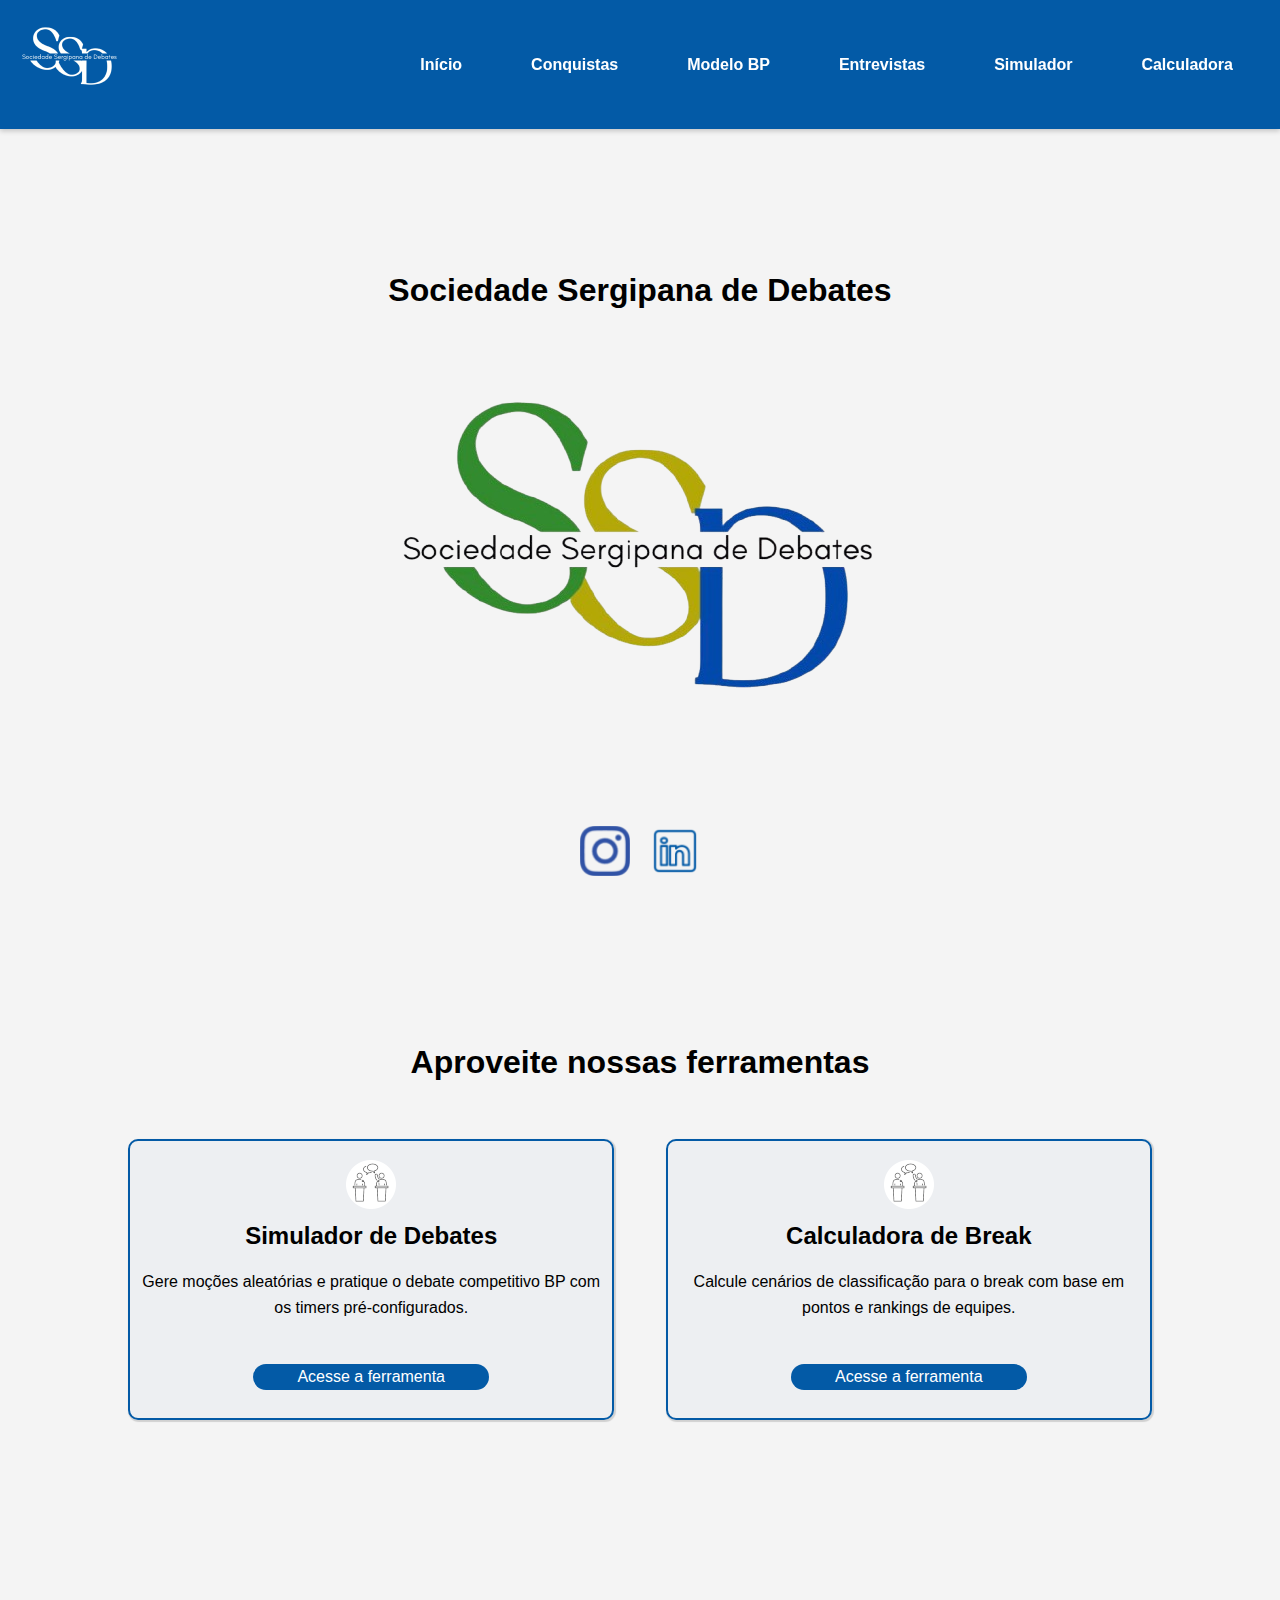
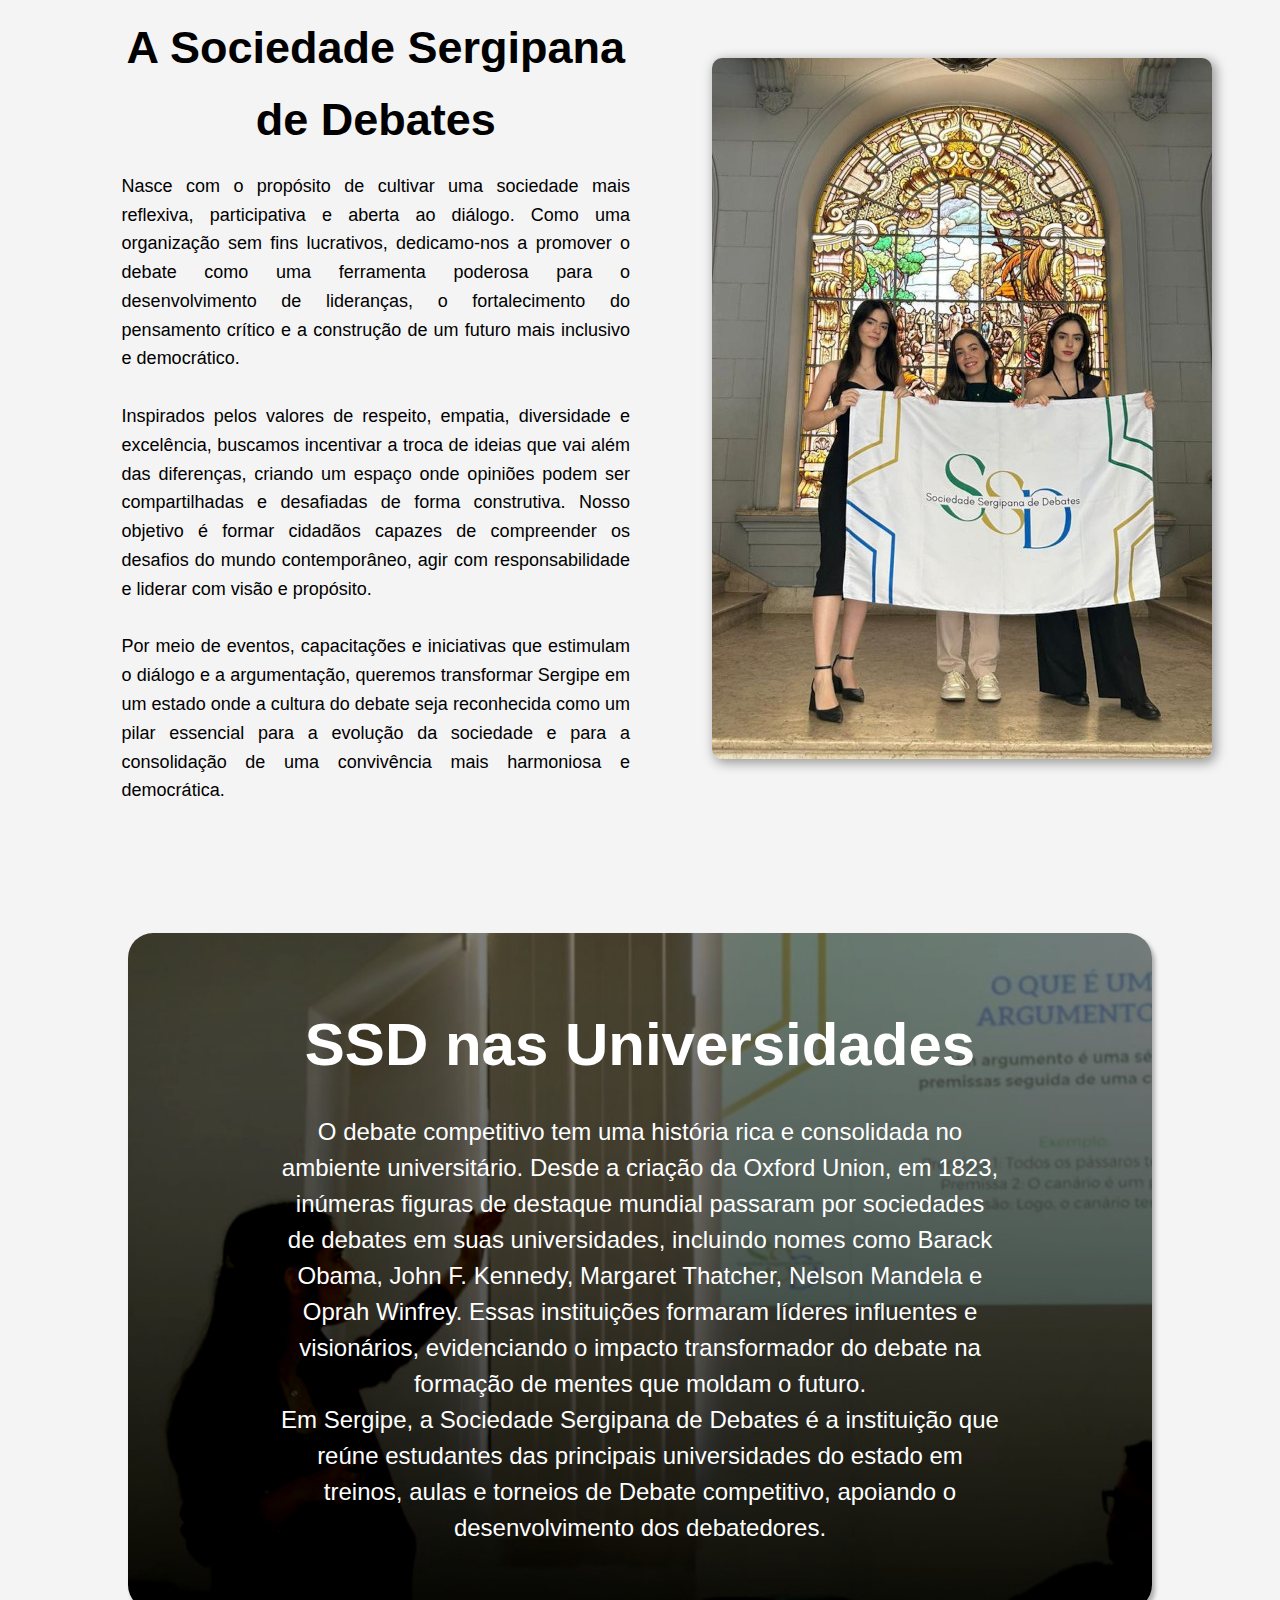
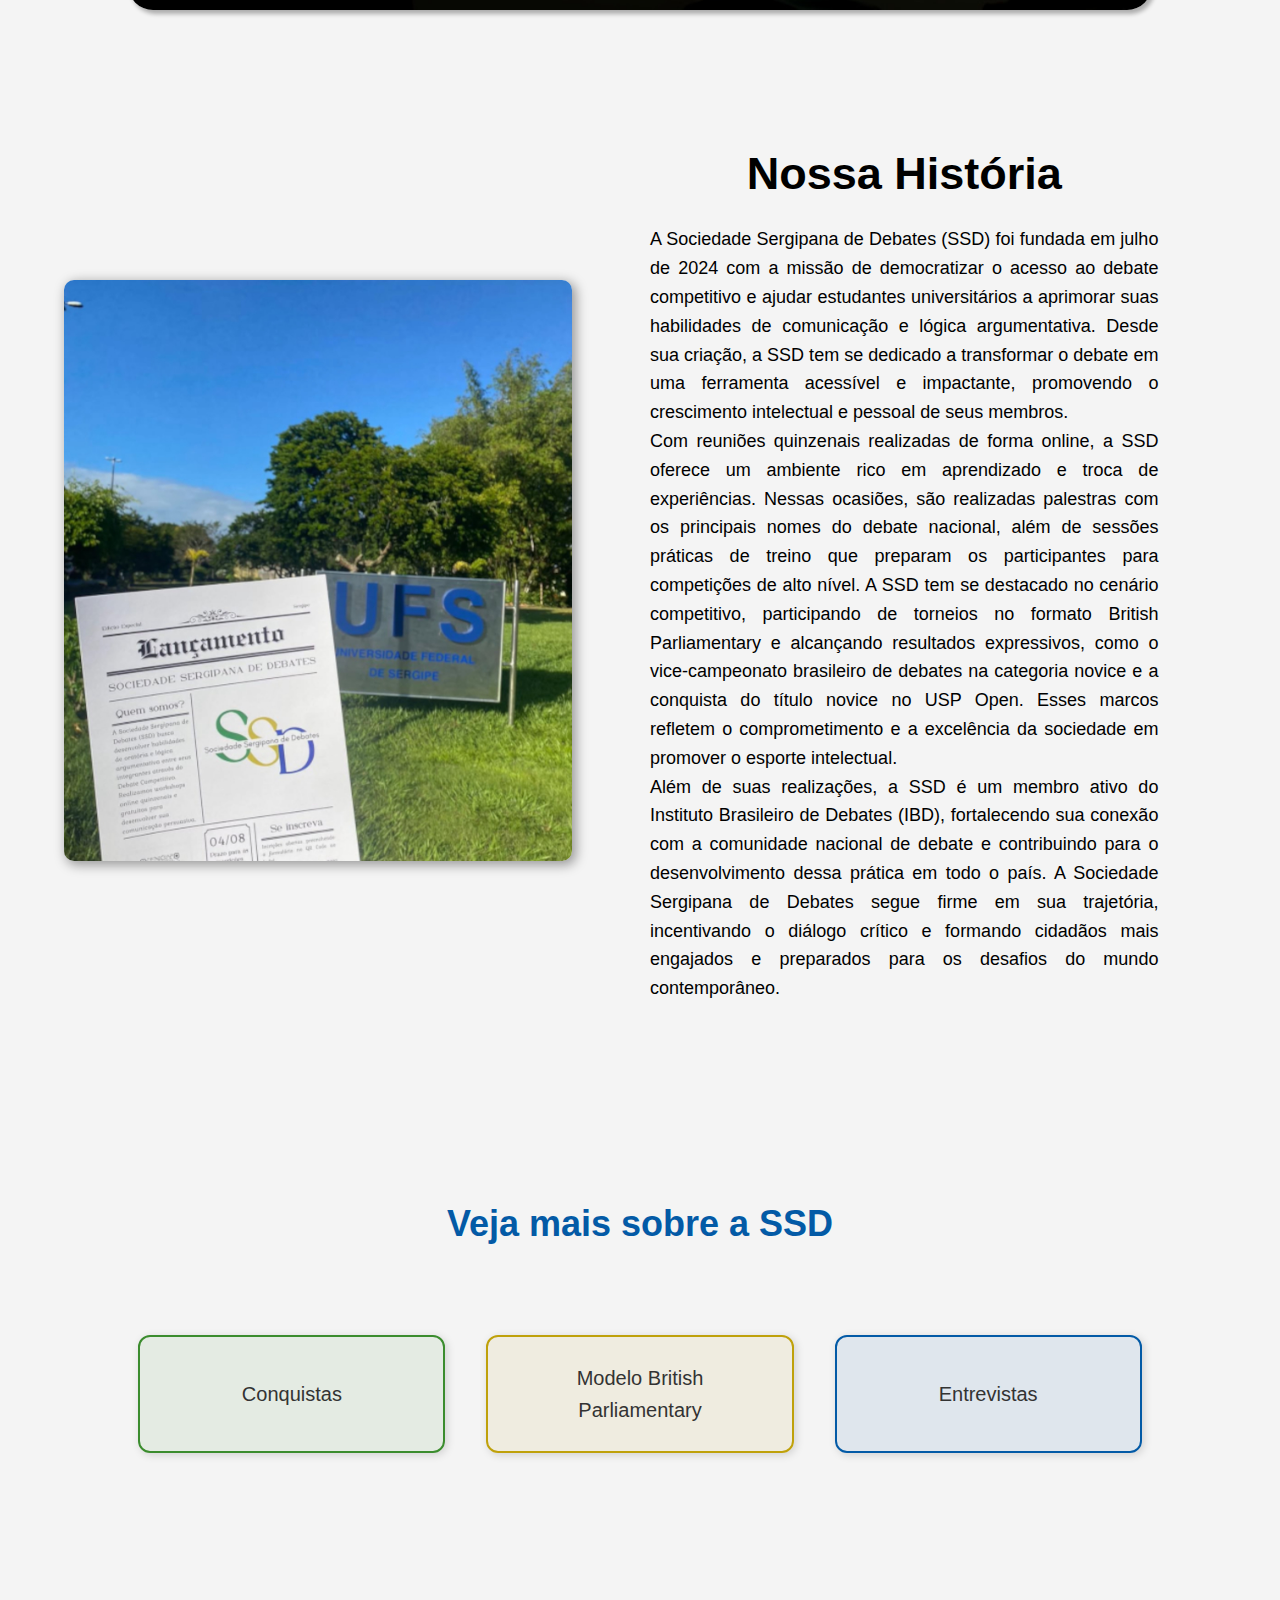
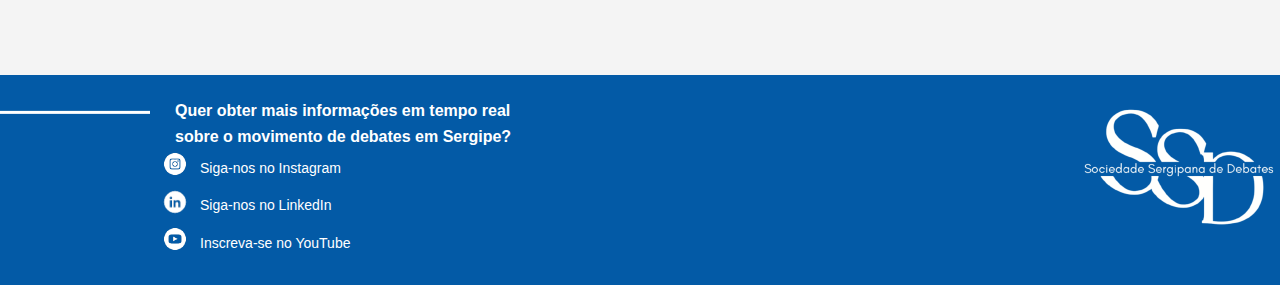
==== commit dcbd0fb5: "img tentativa" ====
--- a/index.html
+++ b/index.html
@@ -38,7 +38,7 @@
       <img src="imagens/SSD-removebg-preview.png" alt="logo ssd" ></picture>
   </div>
   <div class="redes">
-    <a href="instagram.com/ssdebates"><picture>
+    <a href="http://instagram.com/ssdebates"><picture>
       <source media="(max-width: 750px)" srcset="imagens/instagram-p-dark-blue-outline-22721.png" type="image/png">
       <img src="imagens/instagram-dark-blue-outline-22721.png" alt="instagram" class="instagram">
     </picture></a>
@@ -93,7 +93,7 @@
     <div class="textouniv">
     <p class="puniv">O debate competitivo tem uma história rica e consolidada no ambiente universitário. Desde a criação da Oxford Union, em 1823, inúmeras figuras de destaque mundial passaram por sociedades de debates em suas universidades, incluindo nomes como Barack Obama, John F. Kennedy, Margaret Thatcher, Nelson Mandela e Oprah Winfrey. Essas instituições formaram líderes influentes e visionários, evidenciando o impacto transformador do debate na formação de mentes que moldam o futuro.
     </p><p class="puniv">
-      Em Sergipe, a Sociedade Sergipana de Debates é a instituição que reúne estudantes das principais universidades do estado em treinos, aulas e torneios de Debate competitivo, apoiando o desenvolvimento dos debatedores.
+      Em Sergipe, a Sociedade Sergipana de Debates é a instituição que reúne estudantes das principais universidades do estado em treinos, aulas e torneios de Debate competitivo, apoiando o desenvolvimento dos debatedores. 
       </p>
     </div>
   </section>
--- a/style.css
+++ b/style.css
@@ -528,6 +528,7 @@
   align-items: center; /* Alinha verticalmente no centro */
   justify-content: center; /* Centraliza os elementos */
   gap: 5%; /* Espaço entre o texto e a imagem */
+  align-items: stretch;
 }
 
 .boxferr{
@@ -540,6 +541,16 @@
   padding: 5px;
   background-color: #035aa607;
   margin-bottom: 15%;
+
+  flex: 1;               /* Ocupa espaço igualitário */
+  display: flex;         /* Flex interno para alinhar conteúdo */
+  flex-direction: column; /* Organiza itens em coluna */
+  min-height: 100%;      /* Garante que preencham a altura do container */
+}
+
+.pcenter{
+  flex-grow: 1;          /* Faz o texto ocupar todo espaço disponível */
+  margin-bottom: 20px;   /* Espaço consistente antes do botão */
 }
 
 .imgferr{
@@ -556,6 +567,10 @@
   background-color: #035AA6;
   width: 50%;
   border-radius: 20px;
+  
+  margin: 0 25px 25px;   /* Margem inferior fixa */
+
+
   margin:  5% auto;
 }
 
@@ -577,17 +592,15 @@
       padding: 20px;
     }
   
-    .textouniv {
-      background-color: rgba(0, 0, 0, 0.315);
-      padding: 15px;
-      border-radius: 10px;
-    }
   
     .puniv {
       font-size: 18px;
       padding: 10px;
     }
   
+    .missao-item{
+      margin: auto;
+    }
     
   }
 
@@ -608,11 +621,17 @@
     justify-content: center;
     text-align: center;
   }
-  
+  @media (max-width: 668px) {
+    #Universidades{
+      background-image: url("imagens/aulau-ssd-P.jpeg");
+      background-image: url("imagens/aula-ssd-p.jpeg");
+
+    }
+  }
   .h1univ {
     font-size: 60px;
     color: white;
-    margin-bottom: 20px;
+    margin-bottom: 21px;
   }
   
   .puniv {
@@ -767,19 +786,17 @@
   text-align: center;
   margin-left: 35%;
   padding: 2%;
-  border: 2px solid rgba(0, 0, 0, 0.199);
+  border: 2px solid rgba(245, 245, 245, 0.523);
   border-radius: 25px;
   box-shadow: 3px 2px 10px 3px #00000038;
   position: absolute;
   left: 33%;
-  transform: translate(-50%, 15%);
-  background-color: rgba(78, 77, 77, 0.107);
-}
-    .posicao{
-      text-align: justify;
-    }
+  transform: translate(-50%, 30%);
+  background-color: rgba(78, 77, 77, 0.55);
+}
+
 .imagembp{
-  background-image: url(imagens/WhatsApp\ Image\ 2025-03-25\ at\ 11.00.37.jpeg);
+  background-image: url('imagens/clara.jpeg');
   background-position: left center;
   background-repeat: no-repeat;
   box-shadow: inset 6px 6px 13px 0px rgba(0, 0, 0, 0.354);
@@ -789,9 +806,22 @@
   background-attachment: fixed;
 }
 
+@media screen and (max-width: 768px) { 
+  section.imagembp {
+      background-image: url('imagens/clara-p.jpeg') !important;
+      background-attachment: scroll !important;
+  }
+}
+
+
+.posicao{
+  text-align: justify;
+}
 .pimg{
   color: white;
 }
+
+
  
 /*MODELO BP*/
 
@@ -801,7 +831,7 @@
 .footer-content {
   width: 100%;
   max-width: 1200px;
-  margin: 0 auto;
+  margin: 0;
   display: flex;
   justify-content: space-between;
   align-items: center;
@@ -920,7 +950,7 @@
   margin: 5% auto 0 auto;
   padding: 40px 20px; /* Aumente o padding para evitar sobreposição */
   text-align: center;
-  background-image: url(imagens/img-unit.jpeg);
+  background-image: url('imagens/CDB-conq.jpeg');
   background-position: center;
   background-repeat: no-repeat;
   background-size: cover;
@@ -943,7 +973,7 @@
 .missao-section h2::after {
   content: '';
   display: block;
-  width: 100px;
+  width: 100%;
   height: 4px;
   background: #035aa6ae;
   margin: 15px auto;
@@ -957,24 +987,26 @@
 .conq-container {
   display: flex;
   justify-content: center;
+  align-items: stretch; /* Mantém */
   gap: 30px;
   padding: 20px;
   flex-wrap: wrap;
   width: 100%;
-  max-width: 1200px; /* Limita a largura máxima */
-  position: relative;
-  z-index: 2; /* Garante que fique acima do background */
+  max-width: 1200px;
+  margin: 0 auto; /* Adicionado para centralizar */
 }
 
 .missao-item {
-  background: rgba(248, 249, 250, 0.85); /* Fundo semi-transparente */
+  background: rgba(248, 249, 250, 0.85);
   border-radius: 10px;
   padding: 25px;
   box-shadow: 0 4px 12px rgba(0, 0, 0, 0.15);
   transition: transform 0.3s ease;
-  width: 100%;
-  max-width: 300px;
-  margin-bottom: 20px;
+  flex: 1 1 300px; /* flex-grow | flex-shrink | flex-basis */
+  min-width: 280px; /* Largura mínima antes de quebrar */
+  max-width: 350px; /* Largura máxima */
+  display: flex; /* Novo */
+  flex-direction: column; /* Novo */
 }
 
 .missao-item:hover {
@@ -1142,6 +1174,7 @@
   .puniv {
     font-size: 18px;
     text-align: center;
+    width: 95%;
   }
 
 
@@ -1151,7 +1184,8 @@
     background-color: #035AA6;
     width: 70%;
     border-radius: 20px;
-    margin:  5% auto;
+    margin: 5% auto 5% auto;
+    margin-bottom: 5% !important;
   }
 
 
@@ -1161,7 +1195,7 @@
   }
 
   .textouniv {
-    background-color: rgba(0, 0, 0, 0.315);
+    background-color: rgba(0, 0, 0, 0.603);
     padding: 15px;
     border-radius: 10px;
   }
@@ -1247,11 +1281,10 @@
 
 
     #nossa-missao{
-      margin-top: 30%;
+      margin: 20% auto auto auto;
     }
     .missao-container {
       flex-direction: column;
-      gap: 20px;
     }
     
     .missao-item {
@@ -1261,6 +1294,7 @@
     .missao-section h2 {
       font-size: 2rem;
       margin-bottom: 30px;
+      margin-top: 15%;
     }
     
     .missao-item h3 {
@@ -1312,10 +1346,24 @@
 #simulador{
   width: 65%;
 }
-}
-
-
-
+
+
+
+.imagembp {
+  background-size: cover;
+  background-position: top center;
+}
+
+
+
+.estrutura-debate {
+  width: 90%;
+}
+
+.estrutura-debateimg{
+  width: 70%;
+}
+}
 
 
 /* Ajustes para telas muito pequenas (menos de 480px) */
@@ -1343,6 +1391,114 @@
     border: auto;
     margin: auto;
   }
-}
-
-
+
+  .imagembp {
+    background-size: cover;
+    background-position: center;
+}
+
+
+.container-ferr{
+  display: flex;           /* Ativa flexbox */
+  align-items: stretch;    /* Padrão: faz os filhos terem mesma altura */
+}
+
+.boxferr{
+  flex: 1; 
+}
+
+.botao-ferr{
+  width: 80%;
+}
+
+}
+
+
+
+
+
+
+
+@media (max-width: 980px) {
+#menu-fixo {
+  padding: 10px 15px;
+}
+
+nav {
+  display: none;
+  position: absolute;
+  top: 100%;
+  left: 0;
+  width: 100%;
+  background-color: #035AA6;
+  padding: 10px 0;
+}
+
+nav.active {
+  display: block;
+}
+
+nav ul {
+  flex-direction: column;
+  gap: 5px;
+  align-items: center; /* Centraliza apenas no mobile */
+}
+
+nav ul li {
+  width: 100%;
+  text-align: center;
+}
+
+nav ul li a {
+  display: block;
+  padding: 10px;
+}
+
+.menu-toggle {
+  display: block;
+}  #menu-fixo {
+  padding: 10px 15px;
+}
+
+nav {
+  display: none;
+  position: absolute;
+  top: 100%;
+  left: 0;
+  width: 100%;
+  background-color: #035AA6;
+  padding: 10px 0;
+}
+
+nav.active {
+  display: block;
+}
+
+nav ul {
+  flex-direction: column;
+  gap: 5px;
+  align-items: center; /* Centraliza apenas no mobile */
+}
+
+nav ul li {
+  width: 100%;
+  text-align: center;
+}
+
+nav ul li a {
+  display: block;
+  padding: 10px;
+}
+
+.menu-toggle {
+  display: block;
+}
+
+
+
+
+
+}
+
+
+
